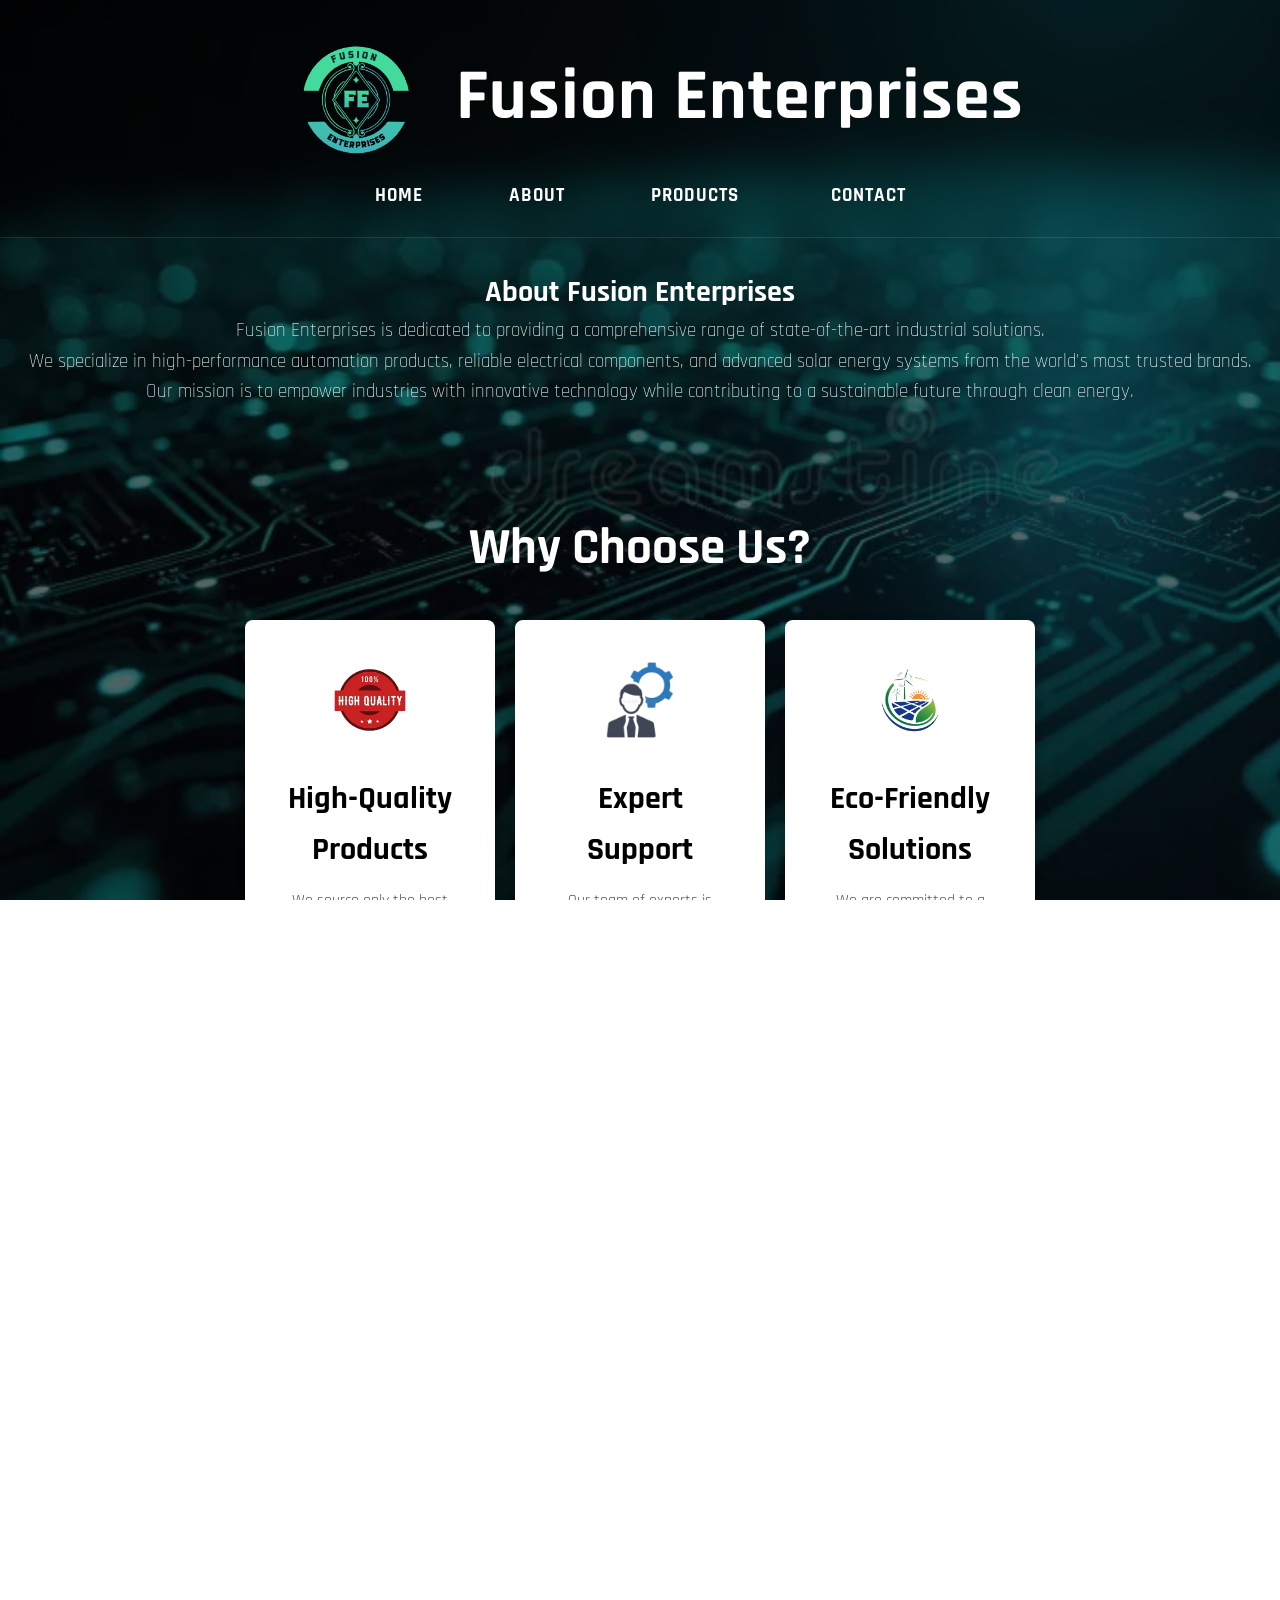
==== about.html @ 4a018778 "Add files via upload" ====
<!DOCTYPE html>
<html lang="en">
<head>
  <meta charset="UTF-8" />
  <meta name="viewport" content="width=device-width, initial-scale=1.0" />
  <link rel="icon" type="image/png" href="images/logo.png">
  <title>About Us | Fusion Enterprises</title>
  <link rel="stylesheet" href="style.css" />
</head>
<style>
  body{
    background: url(images/abstract-digital-tech-background-circuit-board-design-green-lines-glowing-dots-dark-futuristic-illustration-information-385622154.webp);
    background-size: cover;
  }
</style>
<body>
<div id="page-loader"><div class="loader-spinner"></div></div>
  <header>
    <div class="container">
      <div class="logo-container">
        <img src="images/Logo.png" alt="Fusion Enterprises Logo" />
        <h1>Fusion Enterprises</h1>
      </div>

      <nav>
        <a href="index.html">Home<span></span></a>
        <a href="about.html">About<span></span></a>
        <div class="nav-dropdown">
          <a href="#" class="has-dropdown">Products<span></span></a>
          <div class="dropdown-menu mega-menu">
            <div class="mega-menu-content">
              <a href="products-auto.html" class="mega-item">
                <img src="images/thumbnail-l-removebg-preview (1).png" alt="Automation">
                <div class="mega-text">
                  <h4>Automation Products</h4>
                  <p>PLCs, HMIs, VFDs</p>
                </div>
              </a>
              <a href="products.html" class="mega-item">
                <img src="images/nxms-series-moulded-case-circuit-breaker-removebg-preview.png" alt="Electrical">
                <div class="mega-text">
                  <h4>Electrical Components</h4>
                  <p>Breakers, Relays</p>
                </div>
              </a>
              <a href="products-tools.html" class="mega-item">
                <img src="images/5b48f826cdcffbd0b43704fb95f713d4-removebg-preview.png" alt="Electrical">
                <div class="mega-text">
                  <h4>Power <br> Tools</h4>
                  <p>Grinders, Heatguns</p>
                </div>
              </a>
              <a href="products-solar.html" class="mega-item">
                <img src="images/huawei-sun2000-15ktl-m5-inverter-removebg-preview.png" alt="Solar">
                <div class="mega-text">
                  <h4>Solar Accessories</h4>
                  <p>Inverters, Panels</p>
                </div>
              </a>
            </div>
          </div>
        </div>
        <a href="contact.html">Contact<span></span></a>
      </nav>

    </div>
  </header>

  <section class="about-section">
    <h1>About Fusion Enterprises</h1>
    <p>Fusion Enterprises is dedicated to providing a comprehensive range of state-of-the-art industrial solutions.<br> We specialize in high-performance automation products, reliable electrical components, and advanced solar energy systems from the world's most trusted brands.<br> Our mission is to empower industries with innovative technology while contributing to a sustainable future through clean energy.</p>
  </section>
   <!-- Key Benefits Section -->
  <section class="benefits-section">
    <div class="container">
      <h2>Why Choose Us?</h2>
      <div class="benefits-grid">
        <div class="benefit-card">
          <img src="images/pngtree-dark-red-rounded-high-quality-product-label-vector-png-image_2143328-removebg-preview.png" alt="Quality" />
          <h3>High-Quality Products</h3>
          <p>We source only the best products from renowned manufacturers to ensure reliability and longevity.</p>
        </div>
        <div class="benefit-card">
          <img src="images/business-expert-support-icon-beautiful-meticulously-designed-163364777-removebg-preview.png" alt="Support" />
          <h3>Expert Support</h3>
          <p>Our team of experts is always ready to assist with installation, maintenance, and troubleshooting.</p>
        </div>
        <div class="benefit-card">
          <img src="images\ge.png" alt="Sustainability" />
          <h3>Eco-Friendly Solutions</h3>
          <p>We are committed to a sustainable future, offering products that reduce your carbon footprint.</p>
        </div>
      </div>
    </div>
  </section>
<!-- Core Values Section -->
<section class="benefits-section">
  <h2>Our Core Values</h2>
  <div class="benefits-grid container">
    <div class="benefit-card">
      <img src="images/pngtree-dark-red-rounded-high-quality-product-label-vector-png-image_2143328-removebg-preview.png" alt="Quality Icon" />
      <h3>Quality First</h3>
      <p>We provide only the most trusted and efficient solar products from global brands.</p>
    </div>
    <div class="benefit-card">
      <img src="images/Untitled design (2).png" alt="Integrity Icon" />
      <h3>Integrity</h3>
      <p>Transparency and trust are at the heart of every customer relationship we build.</p>
    </div>
    <div class="benefit-card">
      <img src="images/161668595-innovation-line-icon-simple-element-from-digital-disruption-collection-outline-innovation-icon.jpg" alt="Innovation Icon" />
      <h3>Innovation</h3>
      <p>We stay ahead by embracing new technology and modern energy solutions.</p>
    </div>
   <div class="benefit-card">
  <img src="images/ge.png" alt="Sustainability Icon" />
  <h3>Sustainability</h3>
  <p>We are committed to environmental responsibility and promoting renewable energy for future generations.</p>
</div>
 <div class="benefit-card">
      <img src="images/check-mark-shield-with-shadow_78370-4413.avif" alt="Innovation Icon" />
      <h3>Reliability</h3>
      <p>We ensure consistent performance and dependable products you can count on for years.</p>
    </div>
     
  </div>
</section>

<section class="partners-section">
  <h2 class="sh">Companies We Work With</h2>
  <div class="slider" reverse="true" style="
      --width: 200px;
      --height: 200px;
      --quantity: 9;
  ">
      <div class="list">
          <div class="item" style="--position: 1"><img src="images/355-3553289_projects-mitsubishi-motors-logo-removebg-preview.png" alt=""></div>
          <div class="item" style="--position: 2"><img src="images/abb-group-baldor-electric-company-automation-logo-mediacube-it39s-partners-5beeb79ac0c972.4158550215423712267897-removebg-preview.png" alt=""></div>
          <div class="item" style="--position: 3"><img src="images/1images-removebg-preview.png" alt=""></div>
          <div class="item" style="--position: 4"><img src="images/images (2).png" alt=""></div>
          <div class="item" style="--position: 5"><img src="images/images__1_-removebg-preview.png" alt=""></div>
          <div class="item" style="--position: 6"><img src="images/siemens-vector-logo-11574231117ssrjafey4i-removebg-preview.png" alt=""></div>
          <div class="item" style="--position: 7"><img src="images/Chint_logo.png" alt=""></div>
          <div class="item" style="--position: 8"><img src="images/images-removebg-preview (1).png" alt=""></div>
          <div class="item" style="--position: 9"><img src="images/huawei-logo-brand-phone-symbol-red-with-name-white-vector-46213934-removebg-preview.png" alt=""></div>
      </div>
  </div>
</section>

  

<footer class="footer-v2">
  <div class="footer-v2-inner">

    <!-- LEFT / TOP : LOGO + TEXT -->
    <div class="footer-brand">
      <img src="images/Logo.png" alt="Fusion Enterprises Logo">
      <h3>Fusion Enterprises</h3>
      <p>
        Industrial automation, electrical components,  
        and solar energy solutions you can trust.
      </p>
    </div>
    
    <!-- QUICK LINKS -->
    <div class="footer-links">
      <h4>Quick Links</h4>
      <ul>
        <li><a href="index.html">Home</a></li>
        <li><a href="about.html">About Us</a></li>
         <div class="nav-dropdown">
          <a href="#" class="has-dropdown">Products</a>
          <div class="dropdown-menu">
            <a href="products-auto.html">Automation</a>
            <a href="products.html">Electrical Components</a>
            <a href="products-tools.html">Power Tools</a>
            <a href="products-solar.html">Solar</a>
          </div>
        </div>
        <li><a href="contact.html">Contact Us</a></li>
      </ul>
    </div>

    <!-- CONTACT INFO -->
    <div class="footer-contact">
      <h4>Contact Us</h4>
     
      <p>+92 334 8033319</p>
      <p>fusioneme14@gmail.com</p>
    </div>

    <!-- RIGHT : SOCIAL -->
    <div class="footer-social">
      <h4>Follow Us</h4>
      <a href="https://wa.me/923348033319" target="_blank">WhatsApp</a>
      <a href="#" target="_blank">Facebook</a>
    </div>
     <div class="footer-bottom">
    <p>&copy; <span class="copyright-year">2026</span> Fusion Enterprises. All rights reserved.</p>
  </div>
  </div>
</footer>

<script src="script.js"></script>
</body>
</html>
---- style.css ----
/* Reset some basic elements for a clean slate */
@import url('https://fonts.googleapis.com/css2?family=Rajdhani:wght@400;500;600;700&display=swap');

:root {
  --primary-color: #0092c7;
  --dark-bg: rgba(0, 0, 0, 0.6); 

  --text-main: #ffffff;
  --text-light: #d3d3d3;
  --neon-accent: #0ef;
}

* {
  margin: 0;
  padding: 0;
  box-sizing: border-box;
}

html,body {
  height: 100%;
  margin: 0;
  padding: 0;
  zoom: 1;
  background-size: cover;
  overflow-x: hidden;
  scroll-behavior: smooth;
}

/* ===== Hide Main Scrollbar, Show on Hover ===== */

/* --- Firefox --- */
html {
  scrollbar-width: thin;
  scrollbar-color: var(--primary-color) rgba(0, 0, 0, 0.3);
}
html:hover {
  scrollbar-color: var(--neon-accent) rgba(0, 0, 0, 0.6);
}

/* Custom Text Selection */
::selection {
  background: var(--neon-accent);
  color: #000;
}

/* --- WebKit (Chrome, Safari, Edge) --- */
html::-webkit-scrollbar {
  width: 10px;
}
html::-webkit-scrollbar-track {
  background: transparent;
}
html::-webkit-scrollbar-thumb {
  background-color: var(--primary-color);
  border-radius: 5px;
}
html:hover::-webkit-scrollbar-thumb {
  background-color: var(--neon-accent);
}

body {
  font-family: 'Rajdhani', 'Helvetica Neue', Arial, sans-serif;
  font-size: 20px;
  color: #333;
  background-size: auto;
  background-repeat: no-repeat;
  background-attachment: fixed;
  background-position: center;
  line-height: 1.6;
}
.container {
  display: block;
  justify-content: space-between;
  align-items: center;
  flex-wrap: wrap;
  width: 85%;
  margin: 0 auto;
  font-size: large;
  background: transparent; /* Optional: just to be safe */

}
header .container {
  display: flex;
  justify-content: space-around;
  align-items: center;
}
.logo-container {
  display: flex;
  align-items: center;
  margin: 0; /* Reset margins */
}
/* Remove the body transform which can break fixed backgrounds on mobile */
/* Add base styles for the menu icon (hidden on desktop) */
/* Update the 768px media query to handle the mobile menu toggle */
.logo-container img {
  width: 200px; /* Adjust logo size */
  height: auto;
  margin: 0; /* Reset margins */
}
/* Header and Navigation */
header {
  background: rgba(0, 0, 0, 0.6);
  backdrop-filter: blur(15px);
  border-bottom: 1px solid rgba(255, 255, 255, 0.1);
  position: dynamic;
  top: 0;
  color: #fff;
  padding: 20px 0;
  text-align: center;
  z-index: 1000;
  font-family: 'Rajdhani', sans-serif;
  letter-spacing: 1px;
}

header h1 {
  font-size: 3.5rem;
  font-size: 4.5rem;
}
nav{
 background-color: #0091bd00;
}
nav a {
  margin: 0 20px;
  text-decoration: none;
  color: #fff;
  font-weight: bold;
  text-transform: uppercase;
  transition: color 0.3s ease;
}

nav a:hover {
  color: #0091bd;
}

/* Responsive Navbar */
@media (max-width: 768px) {
    header .container {
        flex-direction: row;
        justify-content: space-between;
        align-items: center;
    }

    .logo-container {
        margin-bottom: 0;
    }
}

/* Product Section */

.product-section h2 {
  font-size: 2.5rem;
  font-size: 3.2rem;
  margin-bottom: 30px;
  color: white;
}

.product-grid {
  display: grid;
  grid-template-columns: repeat(3, 1fr); /* 3 cards per row */
  gap: 20px;
}

.product-card {
  background-color: #fff;
  border-radius: 8px;
  box-shadow: 0 2px 8px rgba(0, 0, 0, 0.1);
  overflow: hidden;
  text-align: center;
  padding: 20px;
  transition: transform 0.3s ease, box-shadow 0.3s ease;
  
}
.product-card button {
  background-color: #0091bd; /* Green background */
  color: white;             /* White text */
  font-size: 18px;          /* Bigger text */
  padding: 10px 15px;       /* Bigger button */
  border: none;             /* No border */
  border-radius: 12px;      /* Rounded edges */
  cursor: pointer;         /* Pointer cursor on hover */
  position: absolute;
  bottom: 20px;
  right: 20px;
  opacity: 0;
  pointer-events: none;
  transition: opacity 0.3s ease, background-color 0.3s ease;
  transition: opacity 0.3s ease;
}

.product-card:hover button {
  opacity: 1;
  pointer-events: auto;
}
.product-card button:hover {
  background-color: #002f1d;
}

.product-card:hover {
  transform: translateY(-10px);
  box-shadow: 0 5px 15px rgba(0, 0, 0, 0.2);
}

.product-card img {
  width: 50%;
  height: auto;
  border-radius: 8px;
}

.product-card h3 {
  font-size: 1.8rem;
  font-size: 2.2rem;
  margin: 20px 0;
}

.product-card p {
  font-size: 1rem;
  color: #ffffff;
}
@media (max-width: 992px) {
  .product-card {
    flex: 0 0 calc(50% - 20px); /* 2 per row on tablets */
  }
}

@media (max-width: 600px) {
  .product-card {
    flex: 0 0 100%; /* 1 per row on mobile */
  }
}

/* About Section */
.about-section {
  background-color: rgba(0, 0, 0, 0.6); /* semi-transparent black */
  color: white;
  padding: 50px 0;
  background-color: #f4f4f4;
  text-align: center;
}

.about-section h2 {
  font-size: 2.5rem;
  font-size: 3.2rem;
  margin-bottom: 20px;
}

.about-section p {
  font-size: 1.2rem;
  line-height: 1.6;
  margin-bottom: 40px;
  color: #ffffff;
  color: var(--text-main);
  font-weight: 300;
}
.contact-socials {
  margin-top: 30px;
  border-top: 1px solid rgba(255, 255, 255, 0.1);
  padding-top: 20px;
}

.contact-socials h4 {
  font-size: 1.2rem;
  color: #fff;
  margin-bottom: 15px;
}

.social-icons a {
  display: inline-flex;
  justify-content: center;
  align-items: center;
  width: 40px;
  height: 40px;
  background: rgba(255, 255, 255, 0.1);
  border-radius: 50%;
  color: white;
  margin-right: 10px;
  font-size: 1.2rem;
  transition: all 0.3s ease;
  text-decoration: none;
}

.social-icons a:hover {
  background: var(--primary-color);
  transform: translateY(-3px);
  box-shadow: 0 0 10px var(--primary-color);
}

/* Contact Section */
.contact-section {
  padding: 50px 0;
  background-color: var(--dark-bg);
  color: white;
}

.contact-section h2 {
  font-size: 2.5rem;
  font-size: 3.2rem;
  margin-bottom: 20px;
}

/* New Contact Layout */
.contact-wrapper {
  display: flex;
  flex-wrap: wrap;
  gap: 40px;
  justify-content: center;
  align-items: flex-start;
  margin-top: 40px;
}

/* Left Column: Info Card */
.contact-info-card {
  flex: 1;
  min-width: 300px;
  background: rgba(255, 255, 255, 0.1);
  backdrop-filter: blur(10px);
  border: 1px solid rgba(255, 255, 255, 0.15);
  border-radius: 15px;
  padding: 40px;
  text-align: left;
  box-shadow: 0 10px 30px rgba(0,0,0,0.3);
}

.contact-info-card h3 {
  font-size: 2.2rem;
  margin-bottom: 15px;
  color: #fff;
}

.info-intro {
  margin-bottom: 30px;
  color: #d3d3d3;
}

.info-item {
  display: flex;
  align-items: center;
  margin-bottom: 25px;
}

.icon-box {
  width: 50px;
  height: 50px;
  background: var(--primary-color);
  border-radius: 50%;
  display: flex;
  justify-content: center;
  align-items: center;
  margin-right: 15px;
  font-size: 1.5rem;
  color: white;
  box-shadow: 0 0 15px rgba(0, 146, 199, 0.5);
}

.info-text h4 {
  font-size: 1.2rem;
  margin-bottom: 5px;
  color: #fff;
}

.info-text p {
  font-size: 1rem;
  color: #ccc;
  margin: 0;
}

.response-note {
  margin-top: 20px;
  padding: 15px;
  background: rgba(0, 146, 199, 0.1);
  border-left: 3px solid var(--primary-color);
  border-radius: 4px;
}
.response-note p {
  margin: 0;
  font-size: 0.9rem;
  color: #e0e0e0;
}
.response-note i {
  vertical-align: middle;
  margin-right: 5px;
}

/* Right Column: Form Container */
.contact-form-container {
  flex: 1;
  min-width: 300px;
  background: rgba(0, 0, 0, 0.6);
  padding: 40px;
  border-radius: 15px;
  border: 1px solid rgba(255, 255, 255, 0.1);
}

.contact-section form {
  width: 100%;
  display: flex;
  flex-direction: column;
  align-items: flex-start; /* Align inputs to left */
}

/* Make inputs full width inside contact form */
.contact-form-container .wave-group,
.contact-form-container .input,
.contact-form-container .bar {
  width: 100%;
}

.contact-section form button {
  color: white;
  padding: 15px 30px;
  font-size: 1.2rem;
  border: none;
  border-radius: 4px;
  cursor: pointer;
  transition: background-color 0.3s ease;
  margin-top: 20px;
}

.contact-section form button:hover {
  background-color: #002f1d;
}

/* Map Section */
.map-section {
  width: 100%;
  line-height: 0; /* Removes gap below iframe */
  border-top: 1px solid rgba(255,255,255,0.1);
}

/* Footer */
footer {
 
  background-color: rgba(0, 0, 0, 0.6); /* Semi-transparent black */
  color: white;
  padding: 20px 0;
  text-align: center;
  position: relative;
  z-index: 10;
}

footer p {
  font-size: 20px;
  margin-bottom: 0px;
}

/* Media Queries */
@media (max-width: 768px) {
  .container {
    width: 90%;
  }

  header .container {
    justify-content: center;
  }

  .product-grid {
    grid-template-columns: repeat(auto-fill, minmax(260px, 1fr));
  }

  .contact-wrapper {
    flex-direction: column;
  }

  .hero h2 {
    font-size: 2.5rem;
  }
}

@media (max-width: 480px) {
  .product-card h3 {
    font-size: 1.6rem;
  }
}
/* Key Benefits Section */
.benefits-section {
  background-color: #f4f4f4;
  background-color: rgba(0, 0, 0, 0.6); /* semi-transparent black */
  color: white;
  padding: 50px 0;
  text-align: center;
}

.benefits-section h2 {
  font-size: 2.5rem;
  font-size: 3.2rem;
  margin-bottom: 30px;
  text-align: center;
}

.benefits-grid {
  display: flex;
  gap: 20px;
  justify-items: center; /* Center items horizontally */
  align-items: center; /* Center items vertically */
  flex-wrap: wrap;
  justify-content: center;
  align-items: stretch; /* Make all cards match height */
}

.benefit-card {
  background-color: #fff;
  border-radius: 8px;
  padding: 30px;
  text-align: center;
  box-shadow: 0 2px 8px rgba(0, 0, 0, 0.1);
  display: flex;
  flex-direction: column;
  justify-content: center;
  justify-content: space-between;
  align-items: center;
  width: 250px;
  min-height: 400px; /* Force consistent height */
}

.benefit-card img {
  width: 100px;
  height: 100px;
  margin-bottom: 20px;
}

.benefit-card h3 {
  font-size: 1.6rem;
  font-size: 2rem;
  margin-bottom: 10px;
  color: #000;
}

.benefit-card p {
  color: #555;
  font-size: 1rem;
}

/* Partners Section */
.partners-section {
  background-color: #0091bd;
  background-color: rgba(0, 0, 0, 0.6); /* Semi-transparent black */
  padding: 30px 0;
  text-align: center;
  color: white;
}

.partners-section h2 {
  color: #fff;
  font-size: 2.5rem;
  font-size: 3.2rem;
  margin-bottom: 30px;
}

.slider .item img:hover {
  transform: scale(1.08);
  filter: brightness(1.2)
          drop-shadow(0 0 10px rgba(0, 200, 255, 0.6));
}

/* Make .logo-container responsive */
@media (max-width: 768px) {
  .logo-container {
    flex-direction: column;
    margin-right: 0;
    text-align: center;
  }

  .logo-container img {
    margin: 0 auto 10px;
    width: 60%;
  }
}

/* Make .benefits-grid stack on smaller screens */
@media (max-width: 768px) {
  .benefits-grid {
    flex-direction: column;
    align-items: center;
  }

  .benefit-card {
    width: 90%;
    margin-bottom: 20px;
  }
}

.benefits-grid {
  display: flex;
  gap: 20px;
  flex-wrap: wrap;
  justify-content: center;
  align-items: stretch; /* Make all cards match height */
}

.benefit-card {
  background-color: #fff;
  border-radius: 8px;
  padding: 30px;
  text-align: center;
  box-shadow: 0 2px 8px rgba(0, 0, 0, 0.1);
  display: flex;
  flex-direction: column;
  justify-content: space-between;
  align-items: center;
  width: 250px;
  min-height: 400px; /* Force consistent height */
}
.about-section,
.benefits-section {
  background-color: rgba(0, 0, 0, 0.6); /* semi-transparent black */
  color: white;
  padding: 30px 0;
}

footer {
  background-color: rgba(0, 0, 0, 0.6); /* Semi-transparent black */
  color: white;
  padding: 20px 0;
  text-align: center;
  position: relative;
  z-index: 10;
}


.partners-section {
  background-color: rgba(0, 0, 0, 0.6); /* Semi-transparent black */
  padding: 50px 0;
  text-align: center;
  color: white;
}

html,body {
  height: 100%;
  margin: 0;
  padding: 0;
  zoom: 1;
  background-size: cover;
}
.product-section {
  background-color: rgba(0, 0, 0, 0.6); /* Transparent black */
  color: white;
  padding: 50px 0;
  text-align: center;
}
.product-card {
  background-color: white; /* Keep cards clean and readable */
  color: black;
}

.container h2{
  color: white;
}
.product-card {
  background-color: rgba(255, 255, 255, 0.1); /* Semi-transparent white */
  backdrop-filter: blur(10px);
  -webkit-backdrop-filter: blur(10px);
  border: 1px solid rgba(255, 255, 255, 0.15);
  border-radius: 8px;
  box-shadow: none; /* Remove outline effect */
  overflow: hidden;
  text-align: center;
  padding: 0px;
  transition: transform 0.3s ease, box-shadow 0.3s ease;
  transition: transform 0.3s ease, box-shadow 0.3s ease, background-color 0.3s ease, color 0.3s ease;
  color: #ffffff;
}
.product-card:hover {
  transform: translateY(-5px);
  transform: translateY(-4px);
  box-shadow: 0 10px 22px rgba(0, 0, 0, 0.35);
  background-color: rgba(255, 255, 255, 0.75);
  color: black;
}
.product-card:hover p {
  transform: translateY(-5px);
  background-color: transparent;
  color: black;
}
.product-grid {
  display: grid;
  grid-template-columns: repeat(3, 1fr);
  gap: 30px;
  justify-items: center;
  margin-top: 30px;
}

.product-category-card {
  background-color: rgba(255, 255, 255, 0.1); /* semi-transparent white */
  border-radius: 12px;
  padding: 20px;
  width: 100%;
  max-width: 400px;
  box-sizing: border-box;
  overflow: hidden;
  display: flex;
  flex-direction: column;
  box-shadow: 0 5px 15px rgba(0, 0, 0, 0.2);
  backdrop-filter: blur(8px);
  transition: transform 0.3s ease, box-shadow 0.3s ease;
}

.product-category-card:hover {
  transform: translateY(-5px);
  box-shadow: 0 10px 25px rgba(0, 0, 0, 0.3);
}

.product-category-card:hover::before {
  opacity: 1;
}

.product-category-card h3 {
  font-size: 1.8rem;
  text-align: center;
  color: white;
  margin-bottom: 15px;
  overflow-wrap: break-word;
  word-break: break-word;
}

.product-category-card::before {
  content: "";
  position: absolute;
  inset: 0;
  background: linear-gradient(
    120deg,
    transparent,
    rgba(0, 255, 255, 0.08),
    transparent
  );
  opacity: 0;
  transition: opacity 0.3s ease;
}

.dropdown-content {
  display: flex;
  flex-direction: column;
  gap: 15px;
  margin-top: 15px;
  max-height:250px;
  max-height: 495px; /* Approx 3 items */
  overflow-y: auto;
  padding-right: 10px;
  box-sizing: border-box;
  width: 100%;
  /* For Firefox */
  scrollbar-width: thin;
  scrollbar-color: transparent transparent;
}

.product-description {
  display: flex;
  flex-direction: column;
  justify-content: space-between;
  flex: 1;
}




.product-category-card.active .dropdown-content {
  max-height: 1000px;
  opacity: 1;
  transform: translateY(0);
  margin-top: 15px;
  pointer-events: auto;
}
.product-item {
  display: flex;
  gap: 15px;
  background: rgba(255, 255, 255, 0.07);
  border-radius: 8px;
  padding: 15px;
  color: white;
  min-height: 100px;
  min-height: 150px;
  width: 100%;
  box-sizing: border-box;
  align-items: center; /* instead of flex-start */
  background: rgba(0, 0, 0, 0.55);
}

.product-item img {
  width: 80px;                /* Slightly smaller for uniformity */
  height: 80px;
  object-fit: contain;        /* Maintain aspect ratio */
  border-radius: 4px;
  flex-shrink: 0;
  background-color: transparent;    /* Optional: helps logos stand out */
     /* Optional: buffer for logo clarity */
}

.product-category-card {
  min-height: 550px; /* or adjust to your preferred consistent height */
}

.product-item p strong {
  display: block;
  font-weight: bold;
  margin-bottom: 4px;
}




/* Responsive */
@media (max-width: 992px) {
  .product-grid {
    grid-template-columns: repeat(2, 1fr);
  }
}
@media (max-width: 600px) {
  .product-grid {
    grid-template-columns: 1fr;
  }
}
.contact-btn,
.product-card button {
  background: linear-gradient(135deg, #007BFF, #0056b3);
  color: white;
  padding: 12px 22px;
  font-size: 0.95rem;
  border: none;
  border-radius: 8px;
  cursor: pointer;
  text-decoration: none;
  display: inline-block;
  transition: 
    transform 0.25s ease,
    box-shadow 0.25s ease,
    background 0.25s ease;
}

/* hover = lift (industrial style) */
.contact-btn:hover,
.product-card button:hover {
  transform: translateY(-3px);
  box-shadow: 0 8px 18px rgba(0, 123, 255, 0.35);
  background: linear-gradient(135deg, #0056b3, #003f7f);
}

/* click feedback */
.contact-btn:active,
.product-card button:active {
  transform: translateY(0);
  box-shadow: 0 4px 10px rgba(0, 0, 0, 0.3);
}

.product-category-card h3,
.product-item p {
  overflow-wrap: break-word;
  word-break: break-word;
  text-align: center;
  margin: 0;
}

.product-item p {
  font-size: 0.95rem;
  line-height: 1.4;
  flex: 1;
}

.product-item {
  display: flex;
  align-items: center;
  gap: 20px;
  background: rgba(255, 255, 255, 0.07);
  border-radius: 10px;
  padding: 20px;
  color: white;
  width: 100%;
  min-height: 150px; /* ⬅️ Add this line */
}

.product-item p strong {
  display: block;
}
.dropdown-content::-webkit-scrollbar {
  width: 8px;
}

.dropdown-content::-webkit-scrollbar-thumb {
  background-color: transparent;
  border-radius: 4px;
  transition: background-color 0.3s ease;
}

.dropdown-content::-webkit-scrollbar-track {
  background: transparent;
}

/* Show scrollbar on hover */
.dropdown-content:hover {
  scrollbar-color: rgba(255, 255, 255, 0.4) transparent; /* For Firefox */
}
.dropdown-content:hover::-webkit-scrollbar-thumb {
  background-color: rgba(255, 255, 255, 0.4);
}
@media (max-width: 768px) {
  .product-category-card {
    min-height: auto; /* Let it shrink naturally on small screens */
  }
}
.product-grid {
  display: grid;
  grid-template-columns: repeat(3, 1fr); /* Force 3 cards per row */
  gap: 30px;
  padding: 20px;
  justify-items: center;
}

.product-card {
  display: flex;
  background: rgba(255, 255, 255, 0.1);
  border-radius: 15px;
  box-shadow: 0 4px 25px rgba(0,0,0,0.2);
  padding: 20px;
  transition: all 0.3s ease;
  position: relative;
  min-height: 300px;
  align-items: center;
  justify-content: center;
  width: 100%;
  max-width: 500px;
  word-wrap: break-word; /* make long words wrap instead of stretching */
  overflow: hidden;      /* hides overflow if necessary */
}

.product-card img {
  width: 180px;
  height: 180px;
  object-fit: contain;
  border-radius: 10px;
  margin-right: 20px;
  transition: transform 0.3s ease;
}

.product-info {
  display: flex;
  flex-direction: column;
  color: white;
  text-align: center;
  margin-bottom: 100px;
}

.product-info h3 {
  font-size: 24px;
  margin-bottom: 10px;
  color: white;
  text-align: center;
}

.product-info p {
  font-size: 16px;
  color: #e0e0e0;
  text-align: center;
}

.product-card button {
  position: absolute;
  bottom: 20px;
  right: 20px;
  padding: 10px 18px;
  border: none;
  border-radius: 6px;
  background-color: #007bff;
  color: white;
  cursor: pointer;
  opacity: 0;
  transition: opacity 0.3s ease;
}

.product-card:hover button {
  opacity: 1;
}

.product-card:hover img {
  transform: scale(1.05);
}
/* 🌐 Responsive Adjustments */

/* Medium devices (tablets) */
@media (max-width: 992px) {
  .product-grid {
    grid-template-columns: repeat(2, 1fr);
  }

  .logo-container {
    flex-direction: column;
    margin-right: 0;
    text-align: center;
  }

  .logo-container img {
    margin: 0 auto 10px;
    width: 180px;
  }

  nav a {
    margin: 5px;
    font-size: 0.9rem;
  }
}

/* Small devices (phones) */
@media (max-width: 600px) {
  header h1 {
    font-size: 1.8rem;
  }

  .product-grid {
    grid-template-columns: 1fr;
    gap: 20px;
    padding: 0 15px;
  }

  .product-card {
    flex-direction: column;
    width: 100%;
    min-height: auto;
    padding: 15px;
  }

  .product-card img {
    margin: 0 0 10px;
    width: 120px;
    height: 120px;
  }

  .product-info {
    margin-bottom: 0;
    margin-bottom: 15px;
    text-align: center;
  }

  .benefits-grid {
    flex-direction: column;
    gap: 20px;
    padding: 0;
    opacity: 1;
    visibility: visible;
    pointer-events: auto;
  }
  .product-card button {
    position: static;
    width: 100%;
    margin-top: 15px;
  }
   .nav-dropdown:hover .dropdown-menu, .footer-nav .nav-dropdown:hover .dropdown-menu {
    display: block;
    transform: none;
    display: none;
  }
  .product-card button {
    opacity: 1;
    pointer-events: auto;
  }

  .benefit-card {
    width: 90%;
    min-height: auto;
  }

  .partners-logos {
    flex-wrap: wrap;
    gap: 20px;
  }

  .partners-logos img {
    max-height: 50px;
  }

  .hero h2 {
    font-size: 1.8rem;
  }

  .hero p {
    font-size: 1rem;
  }

  footer {
    font-size: 0.9rem;
  }
}

/* Extra small devices */
@media (max-width: 400px) {
  .logo-container img {
    width: 140px;
  }

  .product-card img {
    width: 100px;
    height: 100px;
  }

  .hero h2 {
    font-size: 1.5rem;
  }
}
/* Responsive About Page Card Layout */
@media (max-width: 768px) {
  .benefits-grid {
    display: flex;
    flex-direction: column;
    align-items: center; /* Center cards horizontally */
  }

  .benefit-card {
    width: 90%; /* Shrinks to fit smaller screens */
    max-width: 250px; /* Prevents being too big on medium screens */
    text-align: center;
  }

  .benefit-card img {
    max-width: 120px; /* Resize image proportionally */
    height: auto;
  }
}

@media (max-width: 480px) {
  .benefit-card {
    width: 95%; /* Fill more space on very small screens */
    max-width:250px;
  }

  .benefit-card img {
    max-width: 100px; /* Slightly smaller images */
  }
}

body {
    transform: scale(1);
}
nav a {
    font-size: 19px     !important; /* match other pages */
}
header nav a {
    font-size: 18px;
    font-size: 1.3rem;
}
header nav a {
    font-size: 1rem;
    font-size: 1.3rem;
}
/* From Uiverse.io by AbanoubMagdy1 */ 
.wave-group {
  position: relative;
  margin: 20px 0;
}

.wave-group .input {
  font-size: 16px;
  padding: 10px 10px 10px 5px;
  display: block;
  width: 200px;
  border: none;
  border-bottom: 1px solid white;
  background: transparent;
  color: white;
}

.wave-group .input:focus {
  outline: none;
}

.wave-group .label {
  color: white;
  font-size: 18px;
  font-weight: normal;
  position: absolute;
  pointer-events: none;
  left: 5px;
  top: 10px;
  display: flex;
}

.wave-group .label-char {
  transition: 0.2s ease all;
  transition-delay: calc(var(--index) * .05s);
}

.wave-group .input:focus ~ label .label-char,
.wave-group .input:valid ~ label .label-char {
  transform: translateY(-20px);
  font-size: 14px;
  color: white;
}

.wave-group .bar {
  position: relative;
  display: block;
  width: 200px;
}

.wave-group .bar:before,.wave-group .bar:after {
  content: '';
  height: 2px;
  width: 0;
  bottom: 1px;
  position: absolute;
  background: var(--primary-color);

  transition: 0.2s ease all;
  -moz-transition: 0.2s ease all;
  -webkit-transition: 0.2s ease all;
}

.wave-group .bar:before {
  left: 50%;
}

.wave-group .bar:after {
  right: 50%;
}

.wave-group .input:focus ~ .bar:before,
.wave-group .input:focus ~ .bar:after {
  width: 50%;
}
/* For Chrome, Edge, Opera */

.wave-group textarea.input {
  resize: none;
}
input:-webkit-autofill {
  background-color: transparent !important;
  -webkit-box-shadow: 0 0 0px 1000px transparent inset !important;
  -webkit-text-fill-color: #fff !important; /* your text color */
  transition: background-color 5000s ease-in-out 0s;
}

/* For Firefox */
input:-moz-autofill {
  background-color: transparent !important;
  -moz-box-shadow: 0 0 0px 1000px transparent inset !important;
  -moz-text-fill-color: #fff !important;
}

nav a {
    position: relative;
    font-size: 1.1em;
    font-size: 1.3em;
    color: #ffffff;
    text-decoration: none;
    padding: 6px 20px;
    transition: .5s;
    text-transform: uppercase;
    font-weight: bold;
}
nav a:hover {
    color: #0ef;
}
nav a::after {
    content: '';
    position: absolute;
    left: 0;
    bottom: 0;
    width: 100%;
    height: 2px;
    background: #0ef;
    transform: scaleX(0);
    transform-origin: center;
    transition: transform 0.4s ease;
}
nav a:hover::after {
    transform: scaleX(1);
}
/* Active State for Navigation */
nav a.active {
    color: #0ef;
}
nav a.active::after {
    transform: scaleX(1);
}
/* ======= Futuristic Glass Neon Dropdown — Fade + Slide + Glow ======= */

/* ======= Modern Industrial Dropdown ======= */
.nav-dropdown {
  position: relative;
  display: inline-block;
  height: 100%;
}

/* "Products" link */
.nav-dropdown .has-dropdown {
  position: relative;
  z-index: 5;
  display: flex;
  align-items: center;
  gap: 6px;
  cursor: pointer;
}

/* Dropdown menu container */
/* Arrow Indicator */
.nav-dropdown .has-dropdown::after {
  content: '▼';
  font-size: 0.6em;
  transition: transform 0.3s ease;
  opacity: 0.8;
}

.nav-dropdown:hover .has-dropdown::after {
  transform: rotate(180deg);
}

.dropdown-menu {
  display: none;
  position: absolute;
  top: 100%;
  left: 50%;
  transform: translate(-50%, 10px); /* slight offset for animation */
  display: flex;
  flex-direction: column;
  min-width: 230px;
  background: rgba(255, 255, 255, 0.6); /* more transparent glass */
  backdrop-filter: blur(5px) brightness(1.1);
  -webkit-backdrop-filter: blur(14px) brightness(1.1);
  border: 1px solid rgba(0, 238, 255, 0.35);
  border-radius: 14px;
  overflow: hidden;
  box-shadow:
    inset 0 0 30px rgba(0, 238, 255, 0.05),
    0 8px 25px rgba(0, 0, 0, 0.6);
  transform-origin: top center;
  z-index: 1000;

  /* Hidden state */
  transform: translateX(-50%) translateY(15px);
  min-width: 220px;
  background: rgba(61, 61, 61, 0.623); /* Dark industrial background */
  border: 1px solid rgba(255, 255, 255, 0.1);
  border-radius: 6px;
  padding: 8px 0;
  box-shadow: 0 10px 30px rgba(0, 0, 0, 0.5);
  opacity: 0;
  visibility: hidden;
  pointer-events: none;

  transition:
    opacity 0.4s ease,
    visibility 0.4s ease,
    transform 0.4s ease,
    box-shadow 0.3s ease,
    border-color 0.3s ease,
    background 0.4s ease;
  transition: all 0.3s cubic-bezier(0.4, 0, 0.2, 1);
  z-index: 1000;
  display: block; /* Ensures transitions work */
}

/* When hovered — fade + slide up */
.nav-dropdown:hover .dropdown-menu {
  display: block;
  opacity: 1;
  visibility: visible;
  pointer-events: auto;
  transform: translate(-50%, 0);
  border-color: rgba(255, 255, 255, 0.575);
  box-shadow:
    0 0 18px rgba(255, 255, 255, 0.664),
    0 0 50px rgba(255, 255, 255, 0.25),
    inset 0 0 35px rgba(0, 238, 255, 0.08);
  transform: translateX(-50%) translateY(0);
}

/* Dropdown links */
.dropdown-menu a {
  display: block;
  padding: 12px 18px;
  color: #fff;
  padding: 12px 20px;
  color: #e0e0e0;
  text-decoration: none;
  font-size: 0.95em;
  border-bottom: 1px solid rgba(255,255,255,0.08);
  position: relative;
  transition: all 0.3s ease, background 0.25s ease, color 0.25s ease;
  font-size: 0.95rem;
  border-bottom: 1px solid rgba(255, 255, 255, 0.05);
  transition: background 0.2s, color 0.2s, padding-left 0.2s;
  text-align: left;
  text-transform: none;
}

/* Inner glow light effect behind each item */
.dropdown-menu a::before {
  content: "";
  position: absolute;
  inset: 0;

  opacity: 0;
  transition: opacity 0.4s ease;
  z-index: 0;
}
.dropdown-menu a {
  font-size: 0.95rem;
}
.dropdown-menu a:last-child {
  border-bottom: none;
}

/* Hover: bright glow + slight shift */
.dropdown-menu a:hover {
  color: #00c3ff;
  padding-left: 25px; /* Slide effect */
}

.dropdown-menu a:hover::before {
  opacity: 1;
}
/* Footer specific: Open Upwards */
.footer-nav-v2 .dropdown-menu {
  top: auto;
  bottom: 100%;
  transform: translateX(-50%) translateY(-15px);
  margin-bottom: 10px;
}

/* Remove bottom border from last link */
.dropdown-menu a:last-child {
  border-bottom: none;
}
.footer-nav-v2 .nav-dropdown:hover .dropdown-menu {
  transform: translateX(-50%) translateY(0);
}

/* Mobile Adjustments */
@media (max-width: 768px) {
  .nav-dropdown {
    width: 100%;
    text-align: center;
  }
  
  .dropdown-menu {
    position: static;
    transform: none;
    display: none; /* Hidden by default on mobile, toggled via JS or hover */
    background: rgba(255, 255, 255, 0.05);
    box-shadow: none;
    border: none;
    min-width: 100%;
    padding: 0;
    opacity: 1;
    visibility: visible;
    pointer-events: auto;
  }
  
  /* On mobile, disable the desktop hover effect. Clicks are handled by JS. */
  .nav-dropdown:hover .dropdown-menu, .footer-nav .nav-dropdown:hover .dropdown-menu {
    display: none;
  }
  
  .dropdown-menu a {
    background: rgba(0, 0, 0, 0.2);
    margin-bottom: 5px;
    border-radius: 5px;
    padding-left: 0;
    text-align: center;
    padding: 10px;
  }
  
  .dropdown-menu a:hover {
    padding-left: 0;
  }
}

.slider{
    width: 100%;
    height: var(--height);
    overflow: hidden;
    mask-image: linear-gradient(
        to right,
        transparent,
        #000 10% 90%,
        transparent
    );
}
.slider .list{
    display: flex;
    width: 100%;
    min-width: calc(var(--width) * var(--quantity));
    position: relative;
}
.slider .list .item{
    width: var(--width);
    height: var(--height);
    position: absolute;
    left: 100%;
    animation: autoRun 15s linear infinite;
    transition: filter 0.5s;
    animation-delay: calc( (15s / var(--quantity)) * (var(--position) - 1) - 10s)!important;
}
.slider .list .item img{
    width: 100%;
}
@keyframes autoRun{
    from{
        left: 100%;
    }to{
        left: calc(var(--width) * -1);
    }
}


.slider .item:hover{
    filter: grayscale(0);
}
.slider[reverse="true"] .item{
    animation: reversePlay 15s linear infinite;
    animation: reversePlay 25s linear infinite;
}
@keyframes reversePlay{
    from{
        left: calc(var(--width) * -1);
    }to{
        left: 100%;
    }
}
.sh{
  font-size: 50px;
}
/* Increase space above the heading */
.sh {
  margin-top: 0;
  margin-bottom: 40px; /* adds space below heading before slider */
  font-size: 50px;
  color: white;
  text-align: center;
}

/* Add extra space between heading and slider */
.slider {
  margin-top: 40px;
}
/* Make all logos in the slider uniform and centered */
.slider .list .item {
  display: flex;
  align-items: center;
  justify-content: center;
  background: transparent; /* remove any unwanted background */
  width: var(--width);
  height: var(--height);
  position: absolute;
  left: 100%;
  animation: autoRun 25s linear infinite;
  transition: filter 0.5s;
  animation-delay: calc((25s / var(--quantity)) * (var(--position) - 1) - 25s) !important;
}

/* Standardize logo size inside the slider */
.slider .list .item img {
  width: 100%;
  height: 100%;
  object-fit: contain; /* keeps logos proportional */
  padding: 10px; /* gives breathing space */
  filter: brightness(1) contrast(1.1);
}
.slider[reverse="true"] .item {
  animation: reversePlay 25s linear infinite;
}
.partners-logos img,
.slider .item img {
  transition: transform 0.3s ease, filter 0.3s ease;
  filter: brightness(0.9);
}

.partners-logos img:hover,
.slider .item img:hover {
  transform: scale(1.08);
  filter: brightness(1.2)
          drop-shadow(0 0 10px rgba(0, 200, 255, 0.6));
}
.product-category-card {
  background-color: rgba(131, 131, 131, 0.205); /* solid dark overlay */
  border-radius: 12px;
  padding: 10px;
  width: 100%;
  max-width: 400px;
  box-sizing: border-box;
  display: flex;
  flex-direction: column;
  box-shadow: 0 8px 20px rgba(0, 0, 0, 0.35);
  transition: transform 0.3s ease, box-shadow 0.3s ease;
}
.product-category-card::before {
  content: "";
  position: absolute;
  inset: 0;
  background: linear-gradient(
    120deg,
    transparent,
    rgba(0, 255, 255, 0.08),
    transparent
  );
  opacity: 0;
  transition: opacity 0.3s ease;
  pointer-events: none;
}

.product-category-card:hover::before {
  opacity: 1;
}

.product-category-card:hover {
  transform: translateY(-8px);
  box-shadow: 0 15px 30px rgba(0, 0, 0, 0.6);
}
.contact-btn {
  position: relative;
  overflow: hidden;
}
.product-item {
  background: rgba(107, 107, 107, 0.185);
}
.contact-btn::after {
  content: "";
  position: absolute;
  top: 0;
  left: -100%;
  width: 100%;
  height: 100%;
  background: linear-gradient(
    120deg,
    transparent,
    rgba(255, 255, 255, 0.4),
    transparent
  );
  transition: left 0.4s ease;
}

.contact-btn:hover::after {
  left: 100%;
}

.contact-btn:hover {
  background-color: #003f2a;
}
@media (max-width: 480px) {
  .product-item {
    flex-direction: column;
    align-items: center;
    text-align: center;
  }

  .product-item img {
    width: 80px;
    height: 80px;
  }

  .contact-btn {
    width: 100%;
    text-align: center;
  }
}
/* Update these in your style.css */
:root {
  --primary-color: #0092c7;
  --dark-bg: rgba(0, 0, 0, 0.6); 

  --text-main: #ffffff;
  --text-light: #d3d3d3;
}

/* 2. Button Refinement */
.contact-btn,
.product-card button {
  background: linear-gradient(135deg, #007BFF, #0056b3);
  color: white;
  padding: 12px 22px;
  font-size: 0.95rem;
  border: none;
  border-radius: 8px;
  cursor: pointer;
  text-decoration: none;
  display: inline-block;
  transition: 
    transform 0.25s ease,
    box-shadow 0.25s ease,
    background 0.25s ease;
}

/* hover = lift (industrial style) */
.contact-btn:hover,
.product-card button:hover {
  transform: translateY(-3px);
  box-shadow: 0 8px 18px rgba(0, 123, 255, 0.35);
  background: linear-gradient(135deg, #0056b3, #003f7f);
}

/* click feedback */
.contact-btn:active,
.product-card button:active {
  transform: translateY(0);
  box-shadow: 0 4px 10px rgba(0, 0, 0, 0.3);
}




/* 3. Text Contrast Fixes */


.about-section p {
  color: var(--text-main); /* Ensure readability on light backgrounds */
}
/* --- Additional Mobile Responsiveness --- */

/* Ensure the footer dropdown displays correctly */
.footer-nav {
  display: flex;
  justify-content: center;
  align-items: center;
  flex-wrap: wrap;
  gap: 20px;
}

.footer-nav .nav-dropdown {
  position: relative;
  display: inline-block;
}

.footer-nav .dropdown-menu {
  display: none;
  position: absolute;
  bottom: 100%; /* Opens upward in the footer */
  left: 50%;
  transform: translateX(-50%);
  background-color: rgba(0, 0, 0, 0.9);
  min-width: 180px;
  z-index: 100;
  border-radius: 8px;
  padding: 10px 0;
}

.footer-nav .nav-dropdown:hover .dropdown-menu {
  display: block;
}

/* Mobile Fixes for Grid Layouts */
@media (max-width: 768px) {
  /* Stack the Hero and About sections */
  .hero h2 {
    font-size: 2rem;
  }
  
  .about-section p {
    font-size: 1rem;
    padding: 0 15px;
  }

  /* Ensure product grids stack on one column */
  .product-grid {
    grid-template-columns: 1fr;
    padding: 0 20px;
  }

  /* Fix Partner Logos for mobile */
  .partners-logos {
    flex-wrap: wrap;
    gap: 20px;
  }

  
  /* Make all Benefit Cards full width */
  .benefit-card {
    width: 90%;
    min-height: auto;
  }
}

/* Fix for overlapping elements on very small screens */
@media (max-width: 480px) {
  .logo-container img {
    width: 180px;
  }
  
  header h1 {
    font-size: 2rem;
  }
}
/* Fix for very small screens */
@media (max-width: 480px) {
  header h1 {
    font-size: 2rem;
  }
  
  .logo-container img {
    width: 180px;
  }
}
/* subtle industrial highlight */
.auto-filled {
  animation: pulseFill 1.2s ease-out;
  border-color: #007BFF;
  background-color: rgba(0, 123, 255, 0.08);
}

@keyframes pulseFill {
  0% {
    box-shadow: 0 0 0 rgba(0, 123, 255, 0);
  }
  50% {
    box-shadow: 0 0 10px rgba(0, 123, 255, 0.35);
  }
  100% {
    box-shadow: 0 0 0 rgba(0, 123, 255, 0);
  }
}

/* ===============================
   NEW FOOTER (OVERRIDES OLD)
================================ */
.footer-v2 {
  background: rgba(0, 0, 0, 0.6);
  color: #fff;
  padding: 40px 20px;
  position: relative;
  z-index: 999;
}

.footer-v2-inner {
  max-width: 1200px;
  margin: auto;
  display: flex;
  justify-content: center;
  justify-content: space-between;
  align-items: center;
  align-items: flex-start;
  gap: 20px;
  flex-wrap: wrap;
}

/* BRAND */
.footer-brand {
  text-align: center;
  max-width: 500px;
  text-align: left;
  max-width: 300px;
}

.footer-brand img {
  max-width: 240px;
  margin-bottom: -20px;
  align-items: center;
}

.footer-brand h3 {
  font-size: 30px;
  margin-bottom: 10px;
  color: #0ef;
}

.footer-brand p {
  font-size: 20px;
  line-height: 1.5;
  color: #ccc;
  text-align: center;
  text-align: left;
}

/* SOCIAL */
.footer-social {
  display: flex;
  flex-direction: column;
  align-items: center;
  align-items: flex-start;
  gap: 14px;
}

.footer-links h4, .footer-contact h4, .footer-social h4 {
  color: #0ef;
  font-size: 1.2rem;
  margin-bottom: 15px;
  text-transform: uppercase;
  text-align: center;
}

.footer-links ul {
  list-style: none;
  padding: 0;
}

.footer-links li {
  margin-bottom: 10px;
}

.footer-links a {
  color: #ccc;
  text-decoration: none;
  transition: 0.3s;
}

.footer-links a:hover {
  color: #0ef;
  padding-left: 5px;
}

.footer-links .nav-dropdown .has-dropdown::after {
  display: none;
}

.footer-contact p {
  color: #ccc;
  margin-bottom: 10px;
  text-align: center;
}

.footer-social a {
  color: #fff;
  text-decoration: none;
  font-size: 1rem;
  padding: 10px 22px;
  border: 1px solid rgba(255,255,255,0.2);
  border-radius: 30px;
  transition: all 0.3s ease;
  margin-left: -10px;
}

.footer-social a:hover {
  background: #0ef;
  color: rgb(0, 0, 0);
  box-shadow: 0 0 15px rgba(0,238,255,0.6);
}

/* Make copyright span full width in grid */
.footer-v2-inner .footer-bottom {
  grid-column: 1 / -1;
  width: 100%;
  text-align: center;
}

/* MOBILE */
@media (max-width: 768px) {
  .footer-v2-inner {
    flex-direction: column;
    text-align: center;
    gap: 40px;
    align-items: center;
  }

  .footer-brand {
    text-align: center;
  }
  
  .footer-brand p, .footer-social, .footer-links, .footer-contact {
    text-align: center;
    align-items: center;
  }

}
/* Stateful Contact Button */
.stateful-button {
  font-family: Arial, Helvetica, sans-serif;
  font-weight: bold;
  color: white;
  background: linear-gradient(135deg, #007BFF, #0056b3);
  padding: 1em 2em;
  border: none;
  border-radius: .6rem;
  position: relative;
  cursor: pointer;
  overflow: hidden;
  min-width: 180px;
  min-height: 50px;
  transition: all 0.25s ease;
  display: inline-flex;
  align-items: center;
  justify-content: center;
}

.stateful-button:hover {
  transform: translateY(-3px);
  box-shadow: 0 8px 18px rgba(0, 123, 255, 0.35);
  background: linear-gradient(135deg, #0056b3, #003f7f);
}

.stateful-button .button-text {
  transition: opacity 0.2s ease-in-out;
}

.stateful-button .button-spinner {
  position: absolute;
  top: 50%;
  left: 50%;
  width: 24px;
  height: 24px;
  margin-top: -12px;
  margin-left: -12px;
  border: 3px solid rgba(255, 255, 255, 0.3);
  border-top-color: #fff;
  border-radius: 50%;
  animation: spin 1s linear infinite;
  opacity: 0;
  visibility: hidden;
  transition: opacity 0.2s, visibility 0.2s;
}

@keyframes spin {
  to {
    transform: rotate(360deg);
  }
}

/* Stay Signed In Checkbox */
.stay-signed-in-container {
  display: flex;
  align-items: center;
  gap: 10px;
  width: 200px; /* Match form input width */
  margin: 10px 0;
  color: white;
}

.stay-signed-in-container input[type="checkbox"] {
  width: 18px;
  height: 18px;
  cursor: pointer;
}

.stay-signed-in-container label {
  font-size: 16px;
  cursor: pointer;
}

/* Scroll Reveal Animation Classes */
.reveal {
  opacity: 0;
  transform: translateY(40px);
  transition: all 0.8s cubic-bezier(0.5, 0, 0, 1);
}
.reveal.visible {
  opacity: 1;
  transform: translateY(0);
}

/* Slide-in Animation */
.slide-in {
  opacity: 0;
  transform: translateX(-50px); /* Start off-screen to the left */
  transition: all 0.8s cubic-bezier(0.5, 0, 0, 1);
}

.slide-in.visible {
  opacity: 1;
  transform: translateX(0); /* Slide into view */
}



/* --- NEW ANIMATIONS --- */

/* 1. Staggered Reveal Effect */
/* This adds a slight delay to each subsequent card in a grid, creating a cascading entrance */
.product-grid .reveal:nth-child(1), .benefits-grid .reveal:nth-child(1) { transition-delay: 0.1s; }
.product-grid .reveal:nth-child(2), .benefits-grid .reveal:nth-child(2) { transition-delay: 0.2s; }
.product-grid .reveal:nth-child(3), .benefits-grid .reveal:nth-child(3) { transition-delay: 0.3s; }
.product-grid .reveal:nth-child(4), .benefits-grid .reveal:nth-child(4) { transition-delay: 0.4s; }
.product-grid .reveal:nth-child(5), .benefits-grid .reveal:nth-child(5) { transition-delay: 0.5s; }
.product-grid .reveal:nth-child(6), .benefits-grid .reveal:nth-child(6) { transition-delay: 0.6s; }

/* 2. Glitch Text Effect on Hover */
/* Adds a futuristic 'shake' and color split to headings when hovered */
@keyframes glitch-skew {
  0% { transform: skew(0deg); }
  20% { transform: skew(-2deg); }
  40% { transform: skew(2deg); }
  60% { transform: skew(-1deg); }
  80% { transform: skew(1deg); }
  100% { transform: skew(0deg); }
}

h1:hover, .sh:hover {
  animation: glitch-skew 0.4s cubic-bezier(0.25, 0.46, 0.45, 0.94) both infinite;
  color: #0ef; /* Neon Cyan highlight */
  text-shadow: 2px 2px #ff0055, -2px -2px #00ccff;
  cursor: default;
}

/* 3. Subtle Floating Animation for List Icons */
@keyframes floatImg {
  0% { transform: translateY(0); }
  50% { transform: translateY(-5px); }
  100% { transform: translateY(0); }
}

.product-item img {
  animation: floatImg 4s ease-in-out infinite;
}

/* 4. Page Fade In Animation */
@keyframes fadeInPage {
  from { opacity: 0; }
  to { opacity: 1; }
}

body {
  animation: fadeInPage 0.5s ease-out;
}

/* ===============================
   MEGA MENU STYLES
================================ */
.dropdown-menu.mega-menu {
    width: max-content;
    padding: 20px;
    left: 10%;
    transform: translateX(-50%) translateY(15px);
    border-radius: 15px;
    background: rgba(20, 20, 20, 0.7);
    backdrop-filter: blur(10px);
    -webkit-backdrop-filter: blur(10px);
    border: 1px solid rgba(0, 238, 255, 0.2);
}

.mega-menu-content {
    display: flex;
    gap: 20px;
}

.mega-item {
    display: flex;
    flex-direction: column;
    align-items: center;
    text-align: center;
    padding: 20px;
    border-radius: 10px;
    transition: all 0.3s ease;
    border-bottom: none !important;
    background: rgba(255, 255, 255, 0.05);
    text-decoration: none;
    height: 100%;
    justify-content: space-between;
    width: 180px;
    border: 1px solid transparent;
}

.mega-item:hover {
    background: rgba(0, 238, 255, 0.1);
    transform: translateY(-5px);
    border-color: rgba(0, 238, 255, 0.4);
}

.mega-item img {
    width: 60px;
    height: 60px;
    object-fit: contain;
    margin-bottom: 15px;
    filter: brightness(0.9);
    transition: 0.3s;
}

.mega-item:hover img {
    filter: brightness(1.2);
    transform: scale(1.1);
}


.mega-text p {
    font-size: 0.85rem;
    color: #ccc;
    margin: 0;
    line-height: 1.3;
}

/* Mobile Responsive Mega Menu */
@media (max-width: 768px) {
    .dropdown-menu.mega-menu {
        min-width: 100%;
        position: static;
        transform: none;
        background: transparent;
        box-shadow: none;
        border: none;
        padding: 0;
    }

    .mega-menu-content {
        flex-direction: column;
        gap: 10px;
    }

    .mega-item {
        flex-direction: row;
        text-align: left;
        padding: 15px;
        align-items: center;
        width: 100%;
        background: rgba(0, 0, 0, 0.2);
    }

    .mega-item img {
        margin-bottom: 0;
        margin-right: 15px;
        width: 40px;
        height: 40px;
    }
    
    .mega-item:hover {
        padding-left: 15px;
        transform: none;
        background: rgba(0, 238, 255, 0.1);
    }
}

/* ===============================
   NEW UI ELEMENTS (ADDED)
================================ */

/* 1. Scroll Progress Bar */
.scroll-progress-container {
  position: fixed;
  top: 0;
  left: 0;
  width: 100%;
  height: 3px;
  background: transparent;
  z-index: 10001;
}

.scroll-progress-bar {
  height: 100%;
  background: var(--neon-accent);
  width: 0%;
  box-shadow: 0 0 10px var(--neon-accent);
  transition: width 0.1s ease-out;
}

/* 2. Back to Top Button */
.back-to-top {
  position: fixed;
  bottom: 30px;
  right: 30px;
  width: 45px;
  height: 45px;
  background: rgba(0, 0, 0, 0.6);
  backdrop-filter: blur(5px);
  color: var(--neon-accent);
  border: 1px solid var(--neon-accent);
  border-radius: 50%;
  display: flex;
  justify-content: center;
  align-items: center;
  font-size: 20px;
  cursor: pointer;
  opacity: 0;
  visibility: hidden;
  transition: all 0.3s ease;
  z-index: 9999;
  box-shadow: 0 0 10px rgba(0, 238, 255, 0.2);
}

.back-to-top.active {
  opacity: 1;
  visibility: visible;
  transform: translateY(0);
}

.back-to-top:hover {
  background: var(--neon-accent);
  color: #000;
  transform: translateY(-5px);
  box-shadow: 0 0 20px var(--neon-accent);
}

/* 3. Preloader */
#preloader {
  position: fixed;
  top: 0;
  left: 0;
  width: 100%;
  height: 100%;
  background: #000; /* Or a very dark grey to match theme */
  z-index: 99999;
  display: flex;
  justify-content: center;
  align-items: center;
  transition: opacity 0.6s ease, visibility 0.6s ease;
}

/* Re-use existing spinner animation or create a simple one */
.loader {
  width: 50px;
  height: 50px;
  border: 3px solid rgba(255,255,255,0.1);
  border-radius: 50%;
  border-top-color: var(--neon-accent);
  animation: spin 1s ease-in-out infinite;
}

/* Hide preloader when body has 'loaded' class */
body.loaded #preloader {
  opacity: 0;
  visibility: hidden;
  pointer-events: none;
}
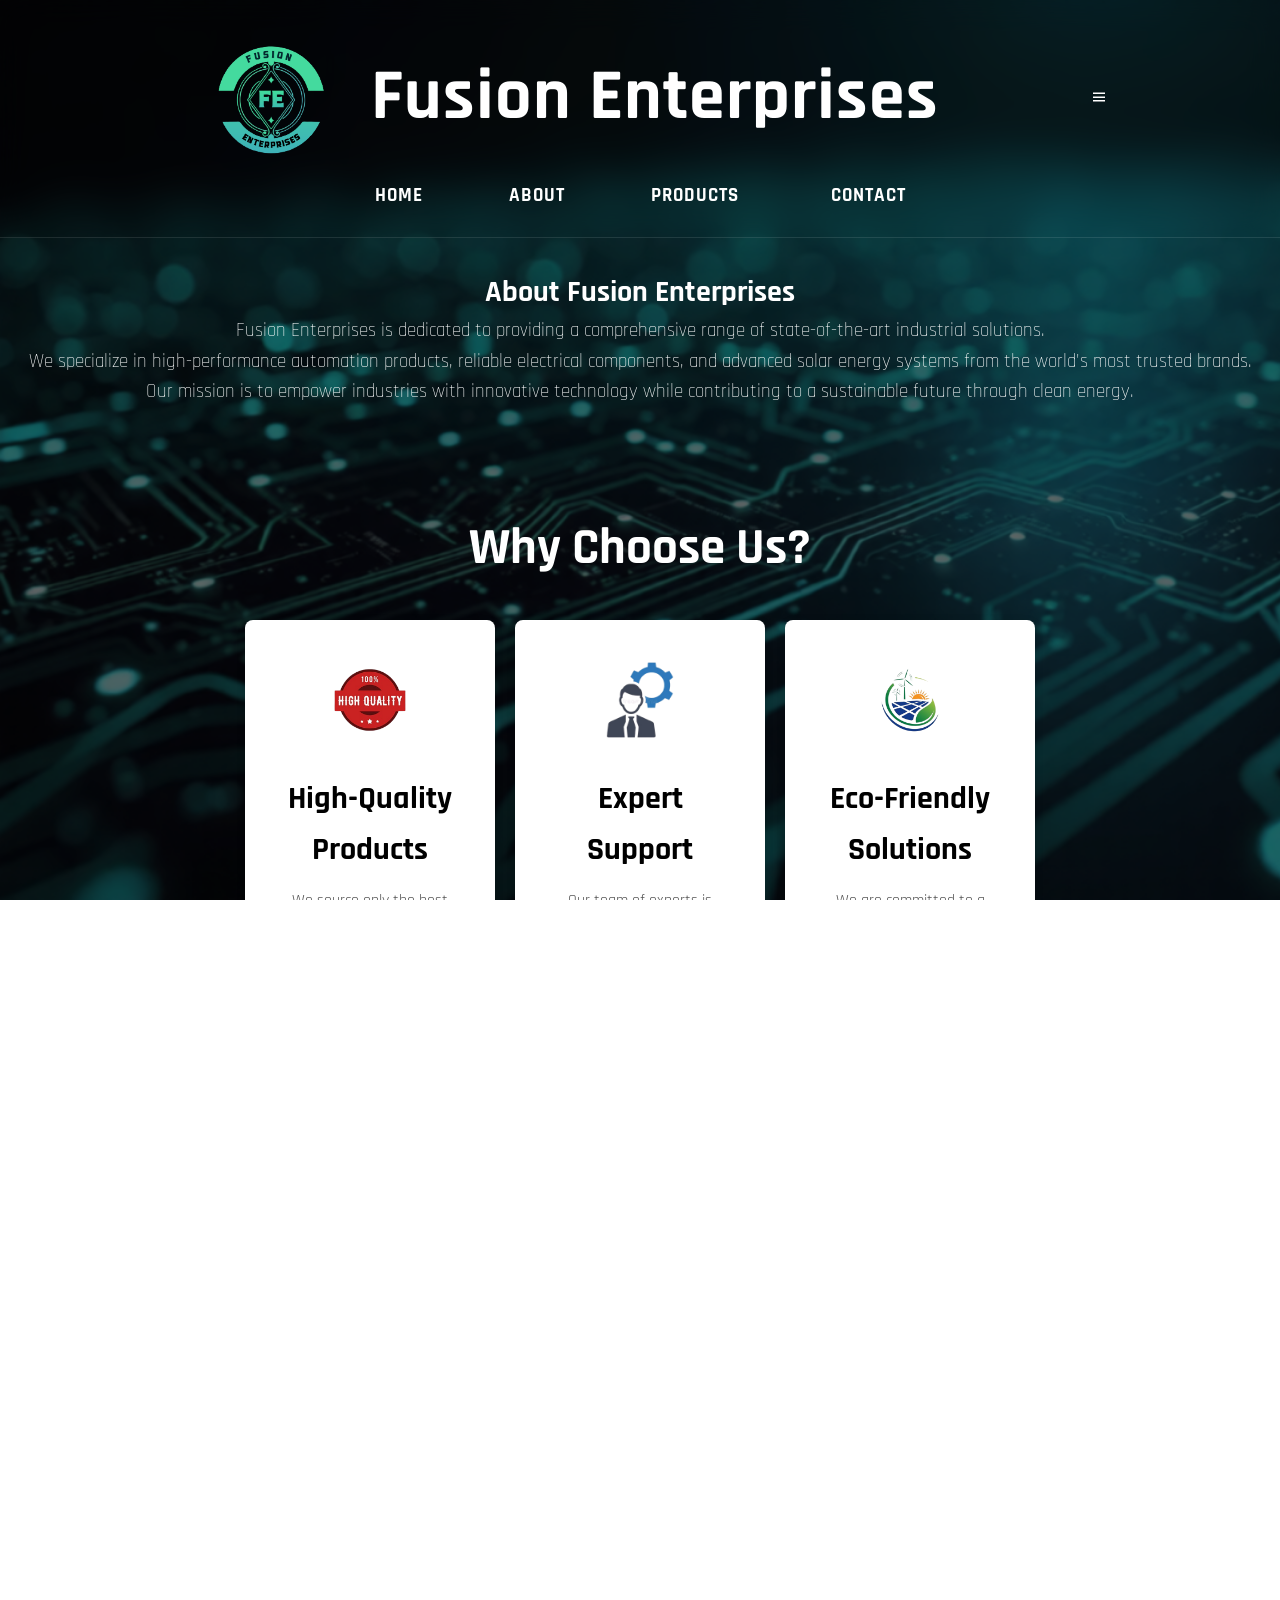
==== commit 9b8dd16c: "Add files via upload" ====
--- a/about.html
+++ b/about.html
@@ -3,13 +3,14 @@
 <head>
   <meta charset="UTF-8" />
   <meta name="viewport" content="width=device-width, initial-scale=1.0" />
-  <link rel="icon" type="image/png" href="images/logo.png">
+  <link rel="icon" type="image/png" href="images/Logo.png">
   <title>About Us | Fusion Enterprises</title>
   <link rel="stylesheet" href="style.css" />
+  <link href='https://unpkg.com/boxicons@2.1.4/css/boxicons.min.css' rel='stylesheet'>
 </head>
 <style>
   body{
-    background: url(images/abstract-digital-tech-background-circuit-board-design-green-lines-glowing-dots-dark-futuristic-illustration-information-385622154.webp);
+    background: url(images/abstract-digital-tech-background-circuit-board-design-green-lines-glowing-dots-dark-futuristic-illustration-information-385622154-ezremove.png);
     background-size: cover;
   }
 </style>
@@ -21,8 +22,9 @@
         <img src="images/Logo.png" alt="Fusion Enterprises Logo" />
         <h1>Fusion Enterprises</h1>
       </div>
-
-      <nav>
+      <div class="bx bx-menu" id="menu-icon"></div>
+
+      <nav class="navbar">
         <a href="index.html">Home<span></span></a>
         <a href="about.html">About<span></span></a>
         <div class="nav-dropdown">
@@ -157,8 +159,8 @@
       <img src="images/Logo.png" alt="Fusion Enterprises Logo">
       <h3>Fusion Enterprises</h3>
       <p>
-        Industrial automation, electrical components,  
-        and solar energy solutions you can trust.
+        Industrial Automation, Electrical Components,  
+        And Solar Energy Solutions You Can Trust.
       </p>
     </div>
     
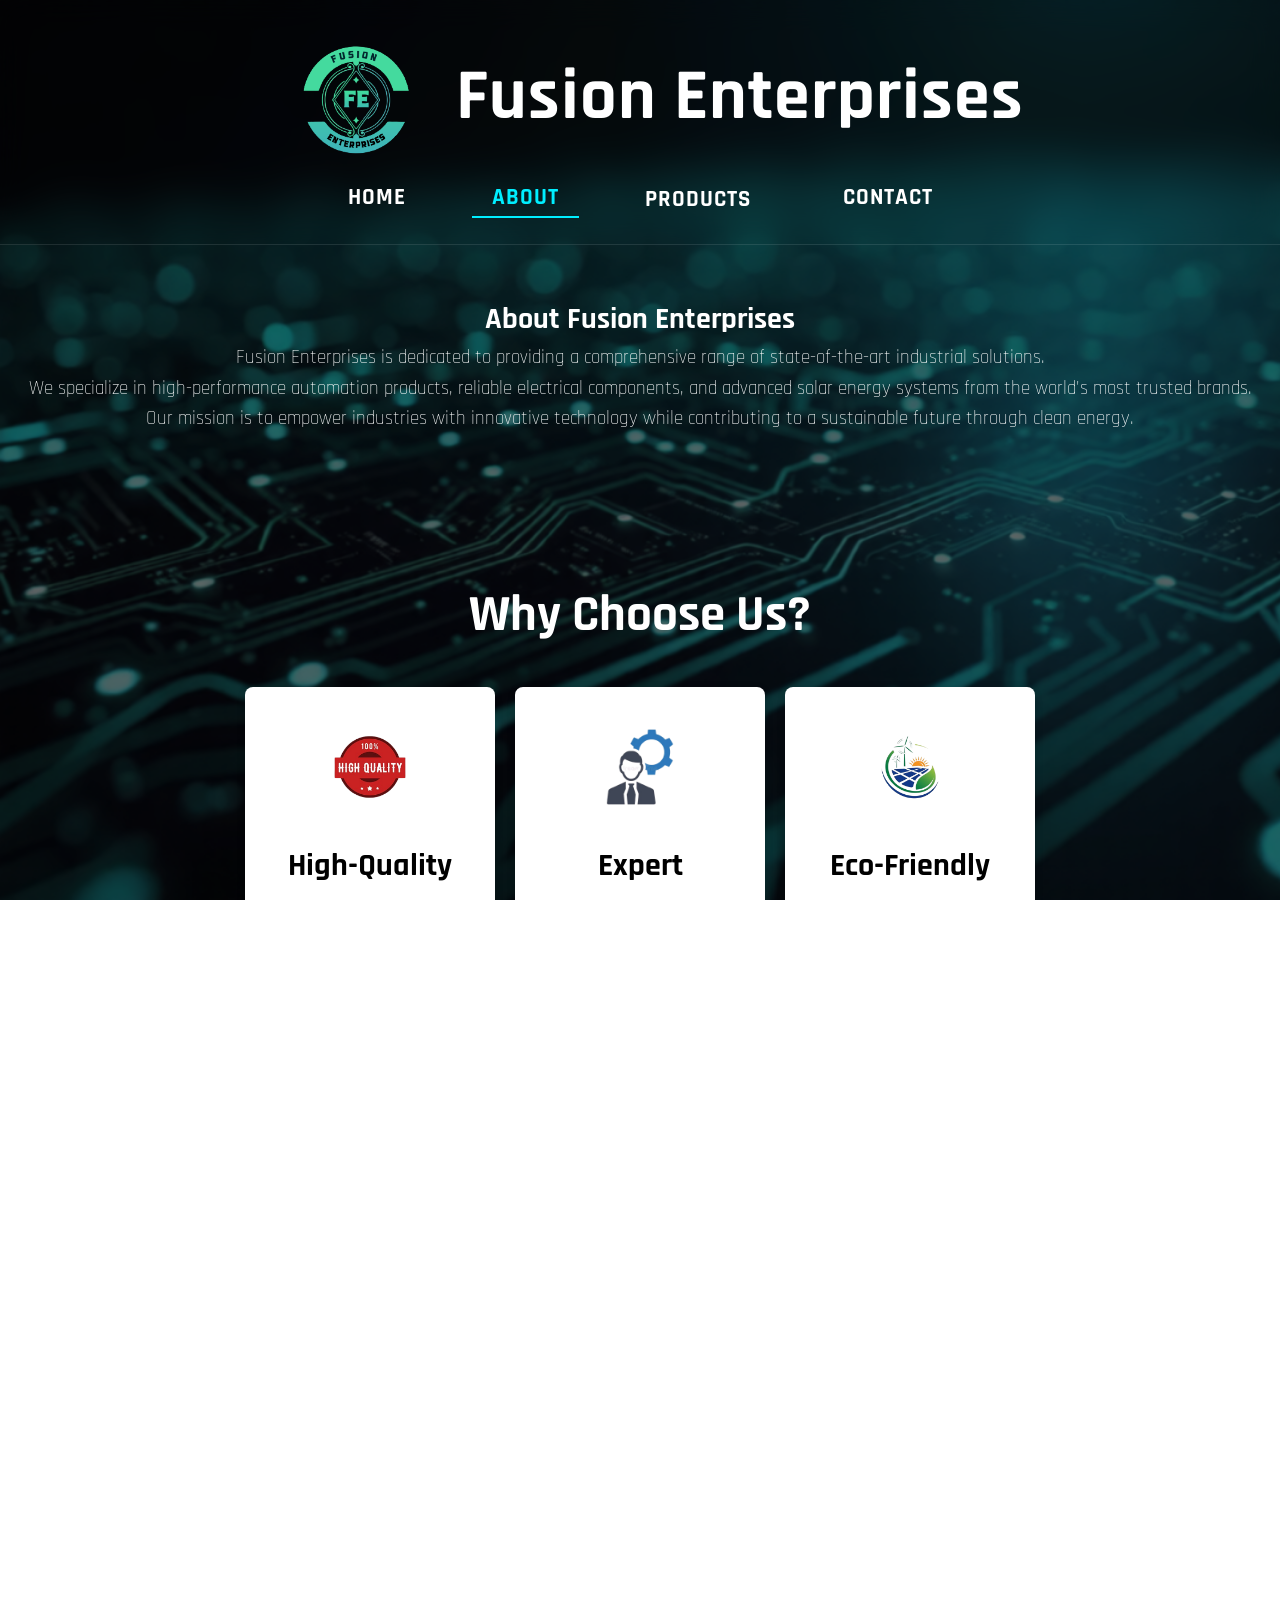
==== commit cda98093: "Add files via upload" ====
--- a/about.html
+++ b/about.html
@@ -15,6 +15,7 @@
   }
 </style>
 <body>
+
 <div id="page-loader"><div class="loader-spinner"></div></div>
   <header>
     <div class="container">
--- a/style.css
+++ b/style.css
@@ -90,8 +90,12 @@
   margin: 0; /* Reset margins */
 }
 /* Remove the body transform which can break fixed backgrounds on mobile */
-/* Add base styles for the menu icon (hidden on desktop) */
-/* Update the 768px media query to handle the mobile menu toggle */
+#menu-icon {
+  font-size: 3.6rem;
+  color: #fff;
+  display: none; /* Hidden on desktop */
+  cursor: pointer;
+}
 .logo-container img {
   width: 200px; /* Adjust logo size */
   height: auto;
@@ -102,7 +106,6 @@
   background: rgba(0, 0, 0, 0.6);
   backdrop-filter: blur(15px);
   border-bottom: 1px solid rgba(255, 255, 255, 0.1);
-  position: dynamic;
   top: 0;
   color: #fff;
   padding: 20px 0;
@@ -113,7 +116,6 @@
 }
 
 header h1 {
-  font-size: 3.5rem;
   font-size: 4.5rem;
 }
 nav{
@@ -128,27 +130,36 @@
   transition: color 0.3s ease;
 }
 
-nav a:hover {
-  color: #0091bd;
-}
-
 /* Responsive Navbar */
 @media (max-width: 768px) {
     header .container {
-        flex-direction: row;
-        justify-content: space-between;
+        flex-direction: column;
+        justify-content: center;
         align-items: center;
     }
-
     .logo-container {
-        margin-bottom: 0;
+        margin-bottom: 10px;
     }
+    .navbar {
+        position: static;
+        display: flex;
+        flex-direction: column;
+        width: 100%;
+        background: transparent;
+        backdrop-filter: none;
+        padding: 0;
+    }
+    .navbar a {
+        display: block;
+        font-size: 1.2rem;
+        margin: 10px 0;
+        text-align: center;
+    }
 }
 
 /* Product Section */
 
 .product-section h2 {
-  font-size: 2.5rem;
   font-size: 3.2rem;
   margin-bottom: 30px;
   color: white;
@@ -160,85 +171,15 @@
   gap: 20px;
 }
 
-.product-card {
-  background-color: #fff;
-  border-radius: 8px;
-  box-shadow: 0 2px 8px rgba(0, 0, 0, 0.1);
-  overflow: hidden;
-  text-align: center;
-  padding: 20px;
-  transition: transform 0.3s ease, box-shadow 0.3s ease;
-  
-}
-.product-card button {
-  background-color: #0091bd; /* Green background */
-  color: white;             /* White text */
-  font-size: 18px;          /* Bigger text */
-  padding: 10px 15px;       /* Bigger button */
-  border: none;             /* No border */
-  border-radius: 12px;      /* Rounded edges */
-  cursor: pointer;         /* Pointer cursor on hover */
-  position: absolute;
-  bottom: 20px;
-  right: 20px;
-  opacity: 0;
-  pointer-events: none;
-  transition: opacity 0.3s ease, background-color 0.3s ease;
-  transition: opacity 0.3s ease;
-}
-
-.product-card:hover button {
-  opacity: 1;
-  pointer-events: auto;
-}
-.product-card button:hover {
-  background-color: #002f1d;
-}
-
-.product-card:hover {
-  transform: translateY(-10px);
-  box-shadow: 0 5px 15px rgba(0, 0, 0, 0.2);
-}
-
-.product-card img {
-  width: 50%;
-  height: auto;
-  border-radius: 8px;
-}
-
-.product-card h3 {
-  font-size: 1.8rem;
-  font-size: 2.2rem;
-  margin: 20px 0;
-}
-
-.product-card p {
-  font-size: 1rem;
-  color: #ffffff;
-}
-@media (max-width: 992px) {
-  .product-card {
-    flex: 0 0 calc(50% - 20px); /* 2 per row on tablets */
-  }
-}
-
-@media (max-width: 600px) {
-  .product-card {
-    flex: 0 0 100%; /* 1 per row on mobile */
-  }
-}
-
 /* About Section */
 .about-section {
   background-color: rgba(0, 0, 0, 0.6); /* semi-transparent black */
   color: white;
   padding: 50px 0;
-  background-color: #f4f4f4;
   text-align: center;
 }
 
 .about-section h2 {
-  font-size: 2.5rem;
   font-size: 3.2rem;
   margin-bottom: 20px;
 }
@@ -247,7 +188,6 @@
   font-size: 1.2rem;
   line-height: 1.6;
   margin-bottom: 40px;
-  color: #ffffff;
   color: var(--text-main);
   font-weight: 300;
 }
@@ -292,7 +232,6 @@
 }
 
 .contact-section h2 {
-  font-size: 2.5rem;
   font-size: 3.2rem;
   margin-bottom: 20px;
 }
@@ -426,28 +365,13 @@
   border-top: 1px solid rgba(255,255,255,0.1);
 }
 
-/* Footer */
-footer {
- 
-  background-color: rgba(0, 0, 0, 0.6); /* Semi-transparent black */
-  color: white;
-  padding: 20px 0;
-  text-align: center;
-  position: relative;
-  z-index: 10;
-}
-
-footer p {
-  font-size: 20px;
-  margin-bottom: 0px;
-}
-
 /* Media Queries */
 @media (max-width: 768px) {
   .container {
     width: 90%;
   }
 
+
   header .container {
     justify-content: center;
   }
@@ -472,13 +396,11 @@
 }
 /* Key Benefits Section */
 .benefits-section {
-  background-color: #f4f4f4;
   background-color: rgba(0, 0, 0, 0.6); /* semi-transparent black */
   color: white;
   padding: 50px 0;
   text-align: center;
 }
-
 .benefits-section h2 {
   font-size: 2.5rem;
   font-size: 3.2rem;
@@ -518,7 +440,6 @@
 }
 
 .benefit-card h3 {
-  font-size: 1.6rem;
   font-size: 2rem;
   margin-bottom: 10px;
   color: #000;
@@ -531,7 +452,6 @@
 
 /* Partners Section */
 .partners-section {
-  background-color: #0091bd;
   background-color: rgba(0, 0, 0, 0.6); /* Semi-transparent black */
   padding: 30px 0;
   text-align: center;
@@ -539,7 +459,6 @@
 }
 
 .partners-section h2 {
-  color: #fff;
   font-size: 2.5rem;
   font-size: 3.2rem;
   margin-bottom: 30px;
@@ -578,67 +497,17 @@
   }
 }
 
-.benefits-grid {
-  display: flex;
-  gap: 20px;
-  flex-wrap: wrap;
-  justify-content: center;
-  align-items: stretch; /* Make all cards match height */
-}
-
-.benefit-card {
-  background-color: #fff;
-  border-radius: 8px;
-  padding: 30px;
-  text-align: center;
-  box-shadow: 0 2px 8px rgba(0, 0, 0, 0.1);
-  display: flex;
-  flex-direction: column;
-  justify-content: space-between;
-  align-items: center;
-  width: 250px;
-  min-height: 400px; /* Force consistent height */
-}
-.about-section,
-.benefits-section {
-  background-color: rgba(0, 0, 0, 0.6); /* semi-transparent black */
-  color: white;
-  padding: 30px 0;
-}
-
-footer {
-  background-color: rgba(0, 0, 0, 0.6); /* Semi-transparent black */
-  color: white;
-  padding: 20px 0;
-  text-align: center;
-  position: relative;
-  z-index: 10;
-}
-
-
 .partners-section {
   background-color: rgba(0, 0, 0, 0.6); /* Semi-transparent black */
   padding: 50px 0;
   text-align: center;
   color: white;
 }
-
-html,body {
-  height: 100%;
-  margin: 0;
-  padding: 0;
-  zoom: 1;
-  background-size: cover;
-}
 .product-section {
   background-color: rgba(0, 0, 0, 0.6); /* Transparent black */
   color: white;
   padding: 50px 0;
   text-align: center;
-}
-.product-card {
-  background-color: white; /* Keep cards clean and readable */
-  color: black;
 }
 
 .container h2{
@@ -653,21 +522,14 @@
   box-shadow: none; /* Remove outline effect */
   overflow: hidden;
   text-align: center;
-  padding: 0px;
-  transition: transform 0.3s ease, box-shadow 0.3s ease;
+  padding: 0;
   transition: transform 0.3s ease, box-shadow 0.3s ease, background-color 0.3s ease, color 0.3s ease;
   color: #ffffff;
 }
 .product-card:hover {
-  transform: translateY(-5px);
   transform: translateY(-4px);
   box-shadow: 0 10px 22px rgba(0, 0, 0, 0.35);
-  background-color: rgba(255, 255, 255, 0.75);
-  color: black;
-}
-.product-card:hover p {
-  transform: translateY(-5px);
-  background-color: transparent;
+  background-color: rgba(255, 255, 255, 0.226);
   color: black;
 }
 .product-grid {
@@ -1006,6 +868,11 @@
     gap: 20px;
     padding: 0 15px;
   }
+  
+  .product-category-card {
+    min-height: auto; /* Allow height to shrink on mobile */
+    height: auto;
+  }
 
   .product-card {
     flex-direction: column;
@@ -1018,6 +885,12 @@
     margin: 0 0 10px;
     width: 120px;
     height: 120px;
+  }
+
+  .contact-btn {
+    width: 100%;
+    text-align: center;
+    margin-top: 10px; /* Spacing between text and button */
   }
 
   .product-info {
@@ -1124,17 +997,6 @@
 
 body {
     transform: scale(1);
-}
-nav a {
-    font-size: 19px     !important; /* match other pages */
-}
-header nav a {
-    font-size: 18px;
-    font-size: 1.3rem;
-}
-header nav a {
-    font-size: 1rem;
-    font-size: 1.3rem;
 }
 /* From Uiverse.io by AbanoubMagdy1 */ 
 .wave-group {
@@ -1232,7 +1094,6 @@
 
 nav a {
     position: relative;
-    font-size: 1.1em;
     font-size: 1.3em;
     color: #ffffff;
     text-decoration: none;
@@ -1273,6 +1134,7 @@
   position: relative;
   display: inline-block;
   height: 100%;
+  vertical-align: middle; /* Fixes vertical alignment offset in navbar */
 }
 
 /* "Products" link */
@@ -1299,25 +1161,9 @@
 }
 
 .dropdown-menu {
-  display: none;
   position: absolute;
   top: 100%;
   left: 50%;
-  transform: translate(-50%, 10px); /* slight offset for animation */
-  display: flex;
-  flex-direction: column;
-  min-width: 230px;
-  background: rgba(255, 255, 255, 0.6); /* more transparent glass */
-  backdrop-filter: blur(5px) brightness(1.1);
-  -webkit-backdrop-filter: blur(14px) brightness(1.1);
-  border: 1px solid rgba(0, 238, 255, 0.35);
-  border-radius: 14px;
-  overflow: hidden;
-  box-shadow:
-    inset 0 0 30px rgba(0, 238, 255, 0.05),
-    0 8px 25px rgba(0, 0, 0, 0.6);
-  transform-origin: top center;
-  z-index: 1000;
 
   /* Hidden state */
   transform: translateX(-50%) translateY(15px);
@@ -1331,16 +1177,9 @@
   visibility: hidden;
   pointer-events: none;
 
-  transition:
-    opacity 0.4s ease,
-    visibility 0.4s ease,
-    transform 0.4s ease,
-    box-shadow 0.3s ease,
-    border-color 0.3s ease,
-    background 0.4s ease;
   transition: all 0.3s cubic-bezier(0.4, 0, 0.2, 1);
   z-index: 1000;
-  display: block; /* Ensures transitions work */
+  display: none; /* Ensures transitions work */
 }
 
 /* When hovered — fade + slide up */
@@ -1362,7 +1201,6 @@
 .dropdown-menu a {
   display: block;
   padding: 12px 18px;
-  color: #fff;
   padding: 12px 20px;
   color: #e0e0e0;
   text-decoration: none;
@@ -1370,7 +1208,6 @@
   border-bottom: 1px solid rgba(255,255,255,0.08);
   position: relative;
   transition: all 0.3s ease, background 0.25s ease, color 0.25s ease;
-  font-size: 0.95rem;
   border-bottom: 1px solid rgba(255, 255, 255, 0.05);
   transition: background 0.2s, color 0.2s, padding-left 0.2s;
   text-align: left;
@@ -1386,9 +1223,6 @@
   opacity: 0;
   transition: opacity 0.4s ease;
   z-index: 0;
-}
-.dropdown-menu a {
-  font-size: 0.95rem;
 }
 .dropdown-menu a:last-child {
   border-bottom: none;
@@ -1410,13 +1244,13 @@
   transform: translateX(-50%) translateY(-15px);
   margin-bottom: 10px;
 }
-
-/* Remove bottom border from last link */
-.dropdown-menu a:last-child {
-  border-bottom: none;
-}
 .footer-nav-v2 .nav-dropdown:hover .dropdown-menu {
   transform: translateX(-50%) translateY(0);
+}
+
+/* Force Footer Products Link to Center */
+.footer-links .nav-dropdown .has-dropdown {
+  justify-content: center;
 }
 
 /* Mobile Adjustments */
@@ -1482,19 +1316,11 @@
     position: absolute;
     left: 100%;
     animation: autoRun 15s linear infinite;
-    transition: filter 0.5s;
-    animation-delay: calc( (15s / var(--quantity)) * (var(--position) - 1) - 10s)!important;
+    transition: filter 0.5s;    animation-delay: calc( (15s / var(--quantity)) * (var(--position) - 1) - 10s)!important;
 }
 .slider .list .item img{
     width: 100%;
 }
-@keyframes autoRun{
-    from{
-        left: 100%;
-    }to{
-        left: calc(var(--width) * -1);
-    }
-}
 
 
 .slider .item:hover{
@@ -1502,7 +1328,6 @@
 }
 .slider[reverse="true"] .item{
     animation: reversePlay 15s linear infinite;
-    animation: reversePlay 25s linear infinite;
 }
 @keyframes reversePlay{
     from{
@@ -1538,7 +1363,6 @@
   position: absolute;
   left: 100%;
   animation: autoRun 25s linear infinite;
-  transition: filter 0.5s;
   animation-delay: calc((25s / var(--quantity)) * (var(--position) - 1) - 25s) !important;
 }
 
@@ -1630,66 +1454,6 @@
 .contact-btn:hover {
   background-color: #003f2a;
 }
-@media (max-width: 480px) {
-  .product-item {
-    flex-direction: column;
-    align-items: center;
-    text-align: center;
-  }
-
-  .product-item img {
-    width: 80px;
-    height: 80px;
-  }
-
-  .contact-btn {
-    width: 100%;
-    text-align: center;
-  }
-}
-/* Update these in your style.css */
-:root {
-  --primary-color: #0092c7;
-  --dark-bg: rgba(0, 0, 0, 0.6); 
-
-  --text-main: #ffffff;
-  --text-light: #d3d3d3;
-}
-
-/* 2. Button Refinement */
-.contact-btn,
-.product-card button {
-  background: linear-gradient(135deg, #007BFF, #0056b3);
-  color: white;
-  padding: 12px 22px;
-  font-size: 0.95rem;
-  border: none;
-  border-radius: 8px;
-  cursor: pointer;
-  text-decoration: none;
-  display: inline-block;
-  transition: 
-    transform 0.25s ease,
-    box-shadow 0.25s ease,
-    background 0.25s ease;
-}
-
-/* hover = lift (industrial style) */
-.contact-btn:hover,
-.product-card button:hover {
-  transform: translateY(-3px);
-  box-shadow: 0 8px 18px rgba(0, 123, 255, 0.35);
-  background: linear-gradient(135deg, #0056b3, #003f7f);
-}
-
-/* click feedback */
-.contact-btn:active,
-.product-card button:active {
-  transform: translateY(0);
-  box-shadow: 0 4px 10px rgba(0, 0, 0, 0.3);
-}
-
-
 
 
 /* 3. Text Contrast Fixes */
@@ -1697,70 +1461,6 @@
 
 .about-section p {
   color: var(--text-main); /* Ensure readability on light backgrounds */
-}
-/* --- Additional Mobile Responsiveness --- */
-
-/* Ensure the footer dropdown displays correctly */
-.footer-nav {
-  display: flex;
-  justify-content: center;
-  align-items: center;
-  flex-wrap: wrap;
-  gap: 20px;
-}
-
-.footer-nav .nav-dropdown {
-  position: relative;
-  display: inline-block;
-}
-
-.footer-nav .dropdown-menu {
-  display: none;
-  position: absolute;
-  bottom: 100%; /* Opens upward in the footer */
-  left: 50%;
-  transform: translateX(-50%);
-  background-color: rgba(0, 0, 0, 0.9);
-  min-width: 180px;
-  z-index: 100;
-  border-radius: 8px;
-  padding: 10px 0;
-}
-
-.footer-nav .nav-dropdown:hover .dropdown-menu {
-  display: block;
-}
-
-/* Mobile Fixes for Grid Layouts */
-@media (max-width: 768px) {
-  /* Stack the Hero and About sections */
-  .hero h2 {
-    font-size: 2rem;
-  }
-  
-  .about-section p {
-    font-size: 1rem;
-    padding: 0 15px;
-  }
-
-  /* Ensure product grids stack on one column */
-  .product-grid {
-    grid-template-columns: 1fr;
-    padding: 0 20px;
-  }
-
-  /* Fix Partner Logos for mobile */
-  .partners-logos {
-    flex-wrap: wrap;
-    gap: 20px;
-  }
-
-  
-  /* Make all Benefit Cards full width */
-  .benefit-card {
-    width: 90%;
-    min-height: auto;
-  }
 }
 
 /* Fix for overlapping elements on very small screens */
@@ -1771,34 +1471,6 @@
   
   header h1 {
     font-size: 2rem;
-  }
-}
-/* Fix for very small screens */
-@media (max-width: 480px) {
-  header h1 {
-    font-size: 2rem;
-  }
-  
-  .logo-container img {
-    width: 180px;
-  }
-}
-/* subtle industrial highlight */
-.auto-filled {
-  animation: pulseFill 1.2s ease-out;
-  border-color: #007BFF;
-  background-color: rgba(0, 123, 255, 0.08);
-}
-
-@keyframes pulseFill {
-  0% {
-    box-shadow: 0 0 0 rgba(0, 123, 255, 0);
-  }
-  50% {
-    box-shadow: 0 0 10px rgba(0, 123, 255, 0.35);
-  }
-  100% {
-    box-shadow: 0 0 0 rgba(0, 123, 255, 0);
   }
 }
 
@@ -1939,6 +1611,26 @@
   
   .footer-brand p, .footer-social, .footer-links, .footer-contact {
     text-align: center;
+    align-items: center;
+  }
+  
+  .footer-links ul {
+    display: flex;
+    flex-direction: column;
+    align-items: center;
+    width: 100%;
+  }
+
+  .footer-links li {
+    width: 100%;
+    display: flex;
+    justify-content: center;
+  }
+
+  .footer-links .nav-dropdown {
+    width: 100%;
+    display: flex;
+    flex-direction: column;
     align-items: center;
   }
 
@@ -1973,29 +1665,6 @@
   transition: opacity 0.2s ease-in-out;
 }
 
-.stateful-button .button-spinner {
-  position: absolute;
-  top: 50%;
-  left: 50%;
-  width: 24px;
-  height: 24px;
-  margin-top: -12px;
-  margin-left: -12px;
-  border: 3px solid rgba(255, 255, 255, 0.3);
-  border-top-color: #fff;
-  border-radius: 50%;
-  animation: spin 1s linear infinite;
-  opacity: 0;
-  visibility: hidden;
-  transition: opacity 0.2s, visibility 0.2s;
-}
-
-@keyframes spin {
-  to {
-    transform: rotate(360deg);
-  }
-}
-
 /* Stay Signed In Checkbox */
 .stay-signed-in-container {
   display: flex;
@@ -2040,67 +1709,13 @@
   transform: translateX(0); /* Slide into view */
 }
 
-
-
-/* --- NEW ANIMATIONS --- */
-
-/* 1. Staggered Reveal Effect */
-/* This adds a slight delay to each subsequent card in a grid, creating a cascading entrance */
-.product-grid .reveal:nth-child(1), .benefits-grid .reveal:nth-child(1) { transition-delay: 0.1s; }
-.product-grid .reveal:nth-child(2), .benefits-grid .reveal:nth-child(2) { transition-delay: 0.2s; }
-.product-grid .reveal:nth-child(3), .benefits-grid .reveal:nth-child(3) { transition-delay: 0.3s; }
-.product-grid .reveal:nth-child(4), .benefits-grid .reveal:nth-child(4) { transition-delay: 0.4s; }
-.product-grid .reveal:nth-child(5), .benefits-grid .reveal:nth-child(5) { transition-delay: 0.5s; }
-.product-grid .reveal:nth-child(6), .benefits-grid .reveal:nth-child(6) { transition-delay: 0.6s; }
-
-/* 2. Glitch Text Effect on Hover */
-/* Adds a futuristic 'shake' and color split to headings when hovered */
-@keyframes glitch-skew {
-  0% { transform: skew(0deg); }
-  20% { transform: skew(-2deg); }
-  40% { transform: skew(2deg); }
-  60% { transform: skew(-1deg); }
-  80% { transform: skew(1deg); }
-  100% { transform: skew(0deg); }
-}
-
-h1:hover, .sh:hover {
-  animation: glitch-skew 0.4s cubic-bezier(0.25, 0.46, 0.45, 0.94) both infinite;
-  color: #0ef; /* Neon Cyan highlight */
-  text-shadow: 2px 2px #ff0055, -2px -2px #00ccff;
-  cursor: default;
-}
-
-/* 3. Subtle Floating Animation for List Icons */
-@keyframes floatImg {
-  0% { transform: translateY(0); }
-  50% { transform: translateY(-5px); }
-  100% { transform: translateY(0); }
-}
-
-.product-item img {
-  animation: floatImg 4s ease-in-out infinite;
-}
-
-/* 4. Page Fade In Animation */
-@keyframes fadeInPage {
-  from { opacity: 0; }
-  to { opacity: 1; }
-}
-
-body {
-  animation: fadeInPage 0.5s ease-out;
-}
-
 /* ===============================
    MEGA MENU STYLES
 ================================ */
 .dropdown-menu.mega-menu {
-    width: max-content;
-    padding: 20px;
-    left: 10%;
-    transform: translateX(-50%) translateY(15px);
-    border-radius: 15px;
+    width: auto;
+    padding: 0px;
+    left: 50%;
     background: rgba(20, 20, 20, 0.7);
     backdrop-filter: blur(10px);
     -webkit-backdrop-filter: blur(10px);
@@ -2130,7 +1745,7 @@
 }
 
 .mega-item:hover {
-    background: rgba(0, 238, 255, 0.1);
+    background: rgba(0, 238, 255, 0.397);
     transform: translateY(-5px);
     border-color: rgba(0, 238, 255, 0.4);
 }
@@ -2160,40 +1775,55 @@
 /* Mobile Responsive Mega Menu */
 @media (max-width: 768px) {
     .dropdown-menu.mega-menu {
-        min-width: 100%;
-        position: static;
+        width: 100%;
+        min-width: auto;
+        position: relative;
         transform: none;
         background: transparent;
         box-shadow: none;
         border: none;
         padding: 0;
+        left: auto;
+        display: flex;
+        flex-direction: column;
+        align-items: center;
     }
 
     .mega-menu-content {
         flex-direction: column;
         gap: 10px;
+        width: 100%;
+        align-items: center;
+        justify-content: center;
     }
 
-    .mega-item {
-        flex-direction: row;
-        text-align: left;
+    .navbar .mega-item {
+        flex-direction: column;
+        text-align: center;
         padding: 15px;
         align-items: center;
-        width: 100%;
-        background: rgba(0, 0, 0, 0.2);
+        width: 90%;
+        background: rgba(255, 255, 255, 0.05);
+        display: flex; /* Force flex to override .navbar a display:block */
+        margin: 5px auto;
+        border: 1px solid rgba(255, 255, 255, 0.1);
     }
 
     .mega-item img {
-        margin-bottom: 0;
-        margin-right: 15px;
-        width: 40px;
-        height: 40px;
+        margin-bottom: 10px;
+        margin-right: 0;
+        width: 50px;
+        height: 50px;
     }
     
     .mega-item:hover {
-        padding-left: 15px;
-        transform: none;
+        padding: 15px;
+        transform: translateY(-5px);
         background: rgba(0, 238, 255, 0.1);
+    }
+    
+    .mega-text {
+        text-align: center;
     }
 }
 
@@ -2288,3 +1918,282 @@
   visibility: hidden;
   pointer-events: none;
 }
+/* Ensure the parent is the reference point */
+.nav-dropdown {
+  position: relative;
+  display: inline-block;
+}
+
+/* Mega Menu Positioning and Centering */
+.dropdown-menu.mega-menu {
+  position: absolute;
+  top: 100%;
+  left: 50%; /* Move to center of parent */
+  transform: translateX(-50%); /* Offset by half its own width to center */
+  width: 90vw; /* Responsive width */
+  max-width: 800px; /* Maximum width for large screens */
+  background: rgba(0, 0, 0, 0.9);
+  backdrop-filter: blur(10px);
+  border: 1px solid rgba(0, 238, 255, 0.418);
+  border-radius: 12px;
+  padding: 20px;
+  visibility: hidden;
+  opacity: 0;
+  transition: all 0.3s ease;
+  z-index: 1000;
+  box-shadow: 0 10px 30px rgba(0, 0, 0, 0.5);
+}
+
+/* Show on Hover */
+.nav-dropdown:hover .mega-menu {
+  visibility: visible;
+  opacity: 1;
+  transform: translateX(-50%) translateY(10px);
+}
+
+/* Mega Menu Content Grid */
+.mega-menu-content {
+  display: grid;
+  grid-template-columns: repeat(auto-fit, minmax(150px, 1fr)); /* Responsive columns */
+  gap: 20px;
+}
+
+.mega-item {
+  text-decoration: none;
+  color: white;
+  text-align: center;
+  padding: 10px;
+  transition: background 0.3s;
+  border-radius: 8px;
+}
+
+.mega-item:hover {
+  background: rgba(255, 255, 255, 0.1);
+}
+
+.mega-item img {
+  width: 60px;
+  height: 60px;
+  object-fit: contain;
+  margin-bottom: 10px;
+}
+
+/* Fix for Small Screens (Mobile) */
+@media (max-width: 768px) {
+  .dropdown-menu.mega-menu {
+    position: static; /* Stack naturally in mobile menu */
+    transform: none;
+    width: 100%;
+    max-width: none;
+    visibility: visible;
+    opacity: 1;
+    display: none; /* Toggle this with JS if needed, or keep visible in mobile drawer */
+    box-shadow: none;
+    border: none;
+    background: transparent;
+  }
+  
+  .nav-dropdown:hover .mega-menu {
+    display: block;
+    transform: none;
+  }
+
+  .mega-menu-content {
+    grid-template-columns: 1fr 1fr; /* 2 columns on mobile */
+    gap: 10px;
+  }
+}
+/* Update the existing mobile media query */
+@media (max-width: 768px) {
+    .navbar {
+        display: flex;
+        flex-direction: column;
+        align-items: center; /* This centers all children, including the div */
+        width: 100%;
+    }
+
+    .nav-dropdown {
+        width: 100%;
+        text-align: center; /* Centers the 'Products' text inside the div */
+    }
+
+    .navbar a, 
+    .nav-dropdown a.has-dropdown {
+        display: block;
+        width: 100%;
+        margin: 10px 0;
+        text-align: center;
+    }
+}
+/* Footer Dropdown Alignment Fix */
+/* Footer Dropdown Alignment Fix */
+@media (max-width: 768px) {
+  .footer-links ul {
+    display: flex;
+    flex-direction: column;
+    align-items: center;
+    padding: 0;
+    list-style: none;
+  }
+
+  /* Target the dropdown container specifically within footer-links */
+  .footer-links .nav-dropdown {
+    width: 100%;
+    display: flex;
+    flex-direction: column;
+    align-items: center;
+  }
+
+  /* Reset the menu for small screens to center stack */
+  .footer-links .dropdown-menu {
+    position: static;
+    transform: none;
+    width: 100%;
+    text-align: center;
+    background: transparent;
+    border: none;
+    box-shadow: none;
+    padding: 0;
+    margin: 0;
+    visibility: visible;
+    opacity: 1;
+    display: none; /* Keeps it hidden until hovered/toggled */
+  }
+
+  .footer-links .nav-dropdown:hover .dropdown-menu {
+    display: block;
+  }
+  
+  .footer-links .dropdown-menu a {
+    margin: 5px 0;
+    display: block;
+    font-size: 0.9rem;
+    color: var(--text-light);
+  }
+}
+#preloader {
+    position: fixed;        /* Locks it to the screen, not the page */
+    top: 0;
+    left: 0;
+    width: 100%;
+    height: 100vh;          /* 100% of the Viewport Height */
+    background-color: #000; /* Or your preferred background color */
+    display: flex;
+    justify-content: center;
+    align-items: center;
+    z-index: 9999;          /* Ensures it stays on top of everything */
+    transition: opacity 0.5s ease, visibility 0.5s ease;
+}
+
+/* This class gets added by your script.js to hide it */
+body.loaded #preloader {
+    opacity: 0;
+    visibility: hidden;
+}
+/* Scroll Reveal Animations */
+.scroll-reveal {
+  opacity: 0;
+  transform: translateY(30px);
+  transition: all 0.8s ease-out;
+}
+
+.scroll-reveal.show {
+  opacity: 1;
+  transform: translateY(0);
+}
+/* Fix for Mega Menu closing too early */
+.nav-dropdown {
+  padding-bottom: 15px; /* Creates a hidden bridge between the link and the menu */
+  margin-bottom: -15px; /* Offsets the padding so it doesn't push other elements */
+}
+
+.dropdown-menu {
+  margin-top: 0; /* Ensures the menu sits directly against the "bridge" */
+}
+
+/* Optional: Smooth fade-in to prevent flickering */
+.dropdown-menu {
+  transition: opacity 0.3s ease, visibility 0.3s ease, transform 0.3s ease;
+}
+/* Fix for Mega Menu Z-Index (ensures it stays on top of overlays) */
+header {
+  z-index: 1000 !important; /* Ensures the whole header is high up */
+  position: relative;
+}
+
+.nav-dropdown {
+  position: relative;
+  z-index: 1001 !important;
+}
+
+.dropdown-menu, 
+.mega-menu {
+  z-index: 9999 !important; /* Higher than any other page element */
+  position: absolute;
+  /* Ensures no clipping from parent containers */
+  display: block; 
+  visibility: hidden;
+  opacity: 0;
+}
+
+/* Ensure the dropdown becomes visible on hover */
+.nav-dropdown:hover > .dropdown-menu,
+.nav-dropdown:hover > .mega-menu {
+  visibility: visible;
+  opacity: 1;
+}
+
+/* Fix for preloader/overlay blocking the menu */
+#page-loader, #preloader {
+  z-index: 10000; /* Preloader stays on top until it fades out */
+}
+/* --- FIX FOR EMPTY SPACE AT BOTTOM --- */
+html, body {
+  min-height: 100%; /* Changed from height: 100% to allow expansion */
+  margin: 0;
+  padding: 0;
+  display: flex;
+  flex-direction: column;
+}
+
+/* Ensure the background stays fixed and doesn't cut off */
+body {
+  background-attachment: fixed;
+  background-size: cover;
+  background-repeat: no-repeat;
+}
+
+/* Specific Footer Fix for the copyright gap */
+footer {
+  margin-top: auto; /* Pushes footer to absolute bottom on short pages */
+  padding: 40px 0 0 0; /* Adjust padding to remove bottom gap */
+  width: 100%;
+}
+
+.footer-bottom {
+  margin-bottom: 0 !important;
+  padding: 20px 0;
+}
+
+/* --- SCROLL REVEAL ANIMATIONS --- */
+/* Base for general elements (Text, titles) */
+.scroll-reveal {
+  opacity: 0;
+  transform: translateY(30px);
+  transition: all 0.8s ease-out;
+  visibility: hidden; 
+}
+
+/* Base for Cards (Slide in from left as requested) */
+.card-reveal {
+  opacity: 0;
+  transform: translateX(-50px);
+  transition: all 0.6s ease-out;
+  visibility: hidden;
+}
+
+.scroll-reveal.show, .card-reveal.show {
+  opacity: 1;
+  transform: translate(0, 0);
+  visibility: visible;
+}
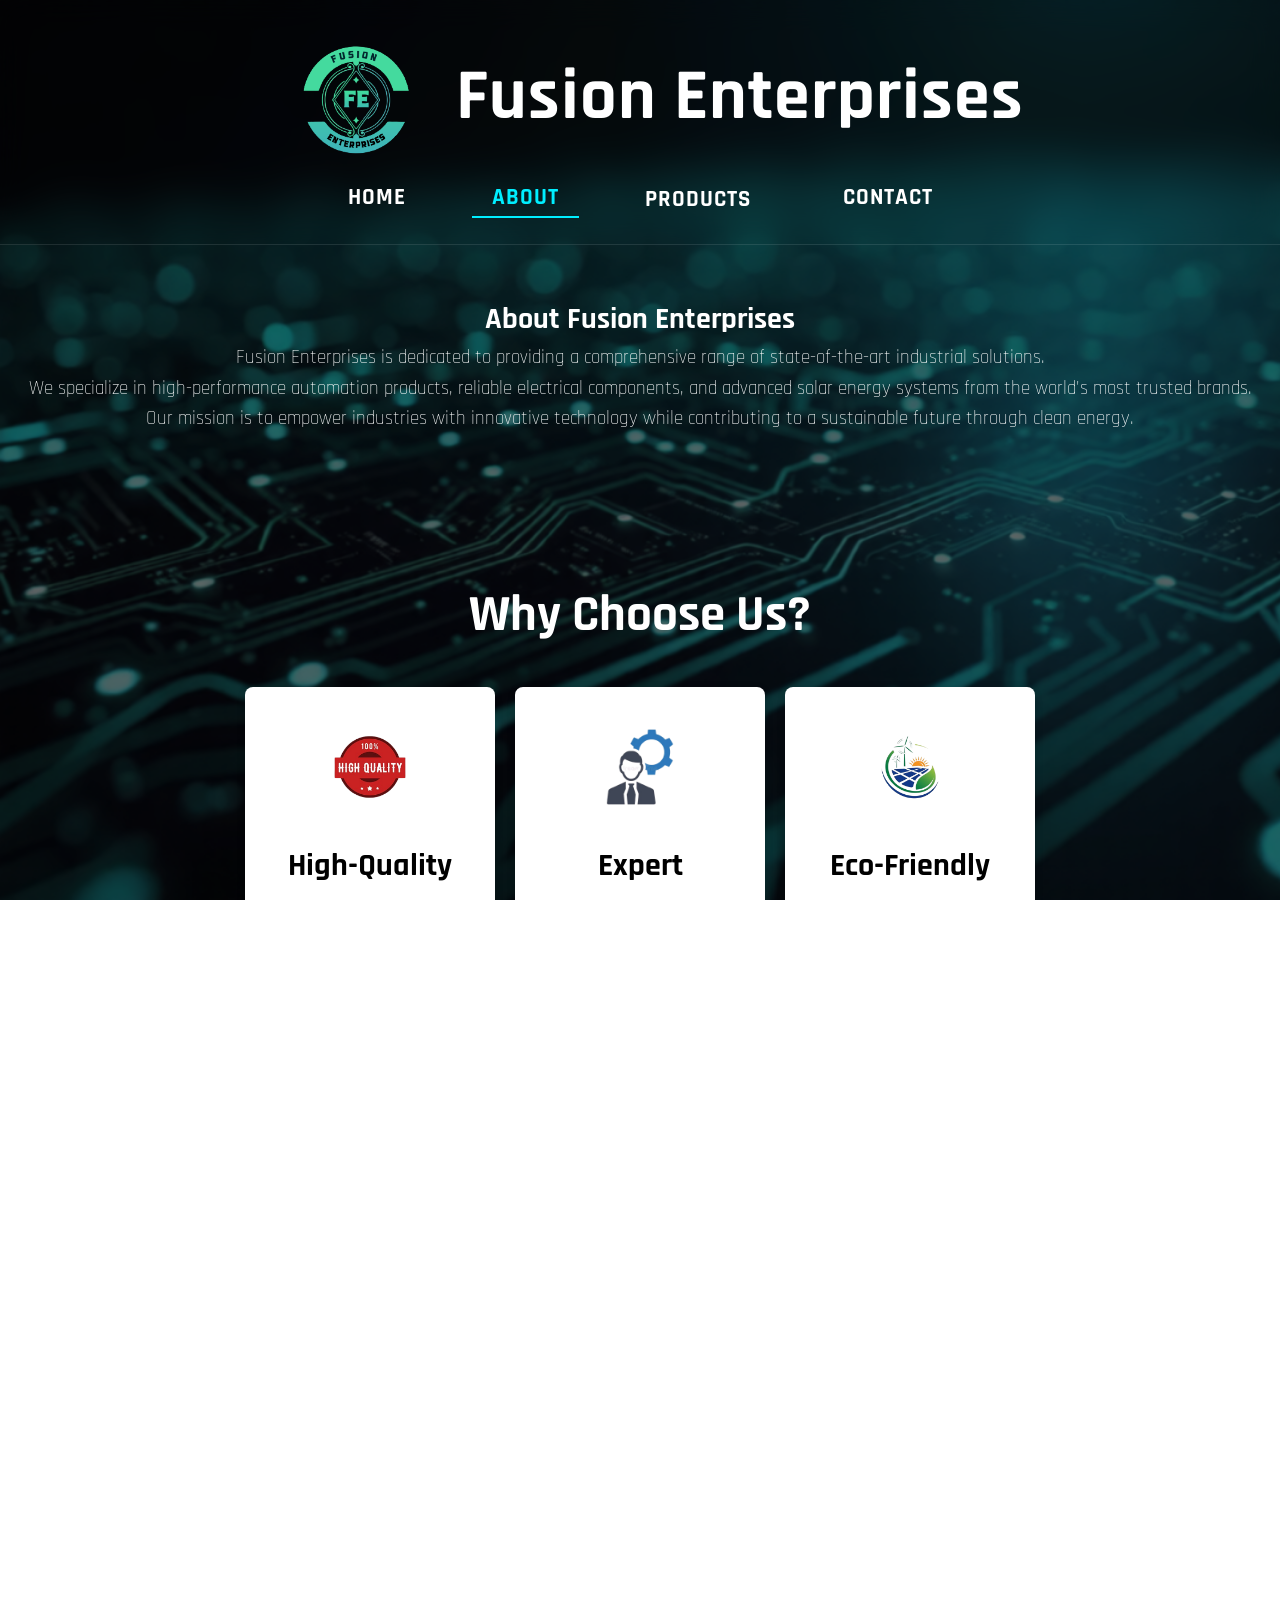
==== commit 44e3431a: "Update about.html" ====
--- a/about.html
+++ b/about.html
@@ -2,9 +2,22 @@
 <html lang="en">
 <head>
   <meta charset="UTF-8" />
+  <meta name="google-site-verification" content="uMQnZkS1oJf_yV52eJq5INEjyELM_JO1ZviFQVwRrFo" />
   <meta name="viewport" content="width=device-width, initial-scale=1.0" />
+  <meta name="title" content="Fusion Enterprises – Industrial Automation & Solar Solutions Pakistan">
+  <meta name="description" content="Pakistan's trusted partner for premium Industrial Automation (PLC, HMI, VFD), Electrical Components, and Solar Energy Solutions. Authorized supplier of Mitsubishi, Siemens, and Huawei.">
+  <meta name="keywords" content="Industrial Automation Pakistan, Solar Inverters Lahore, Mitsubishi PLC Supplier, Schneider Breakers, Huawei Solar Accessories, Fusion Enterprises">
+  <meta name="author" content="Fusion Enterprises">
+
+  <meta property="og:type" content="website">
+  <meta property="og:url" content="https://fusion-enterprises.github.io"> <meta property="og:title" content="Fusion Enterprises – Powering Pakistan's Industries">
+  <meta property="og:description" content="Authorized distributor of Global Industrial Brands. Explore our range of PLCs, Solar Inverters, and Electrical components.">
+  <meta property="og:image" content="images/Logo.png"> <meta property="twitter:card" content="summary_large_image">
+  <meta property="twitter:title" content="Fusion Enterprises – Industrial Automation & Solar Solutions">
+  <meta property="twitter:description" content="Premium Automation and Solar Solutions from the World's Most Trusted Brands.">
+  <meta property="twitter:image" content="images/Logo.png">
   <link rel="icon" type="image/png" href="images/Logo.png">
-  <title>About Us | Fusion Enterprises</title>
+  <title>Fusion Enterprises</title>
   <link rel="stylesheet" href="style.css" />
   <link href='https://unpkg.com/boxicons@2.1.4/css/boxicons.min.css' rel='stylesheet'>
 </head>
@@ -17,62 +30,53 @@
 <body>
 
 <div id="page-loader"><div class="loader-spinner"></div></div>
-  <header>
-    <div class="container">
-      <div class="logo-container">
-        <img src="images/Logo.png" alt="Fusion Enterprises Logo" />
-        <h1>Fusion Enterprises</h1>
+  
+<header class="sticky-header">
+  <div class="container">
+    <div class="logo-container">
+      <img src="images/Logo.png" alt="Fusion Enterprises Logo" />
+      <h1>Fusion Enterprises</h1>
+    </div>
+    <input type="checkbox" id="check">
+    <label for="check" class="menu-label">
+      <div class="bx bx-menu" id="menu-icon"></div>
+    </label>
+    <nav class="navbar">
+      <a href="index.html">Home<span></span></a>
+      <a href="about.html">About<span></span></a>
+      <div class="nav-dropdown">
+        <a href="#" class="has-dropdown">Products<span></span></a>
+        <div class="dropdown-menu mega-menu">
+          <div class="mega-menu-content">
+            <a href="products-auto.html" class="mega-item">
+              <img src="images/thumbnail-l-removebg-preview (1).png" alt="Automation">
+              <div class="mega-text"><h4>Automation Products</h4><p>PLCs, HMIs, VFDs</p></div>
+            </a>
+            <a href="products.html" class="mega-item">
+              <img src="images/nxms-series-moulded-case-circuit-breaker-removebg-preview.png" alt="Electrical">
+              <div class="mega-text"><h4>Electrical Components</h4><p>Breakers, Relays</p></div>
+            </a>
+            <a href="products-tools.html" class="mega-item">
+              <img src="images/Gibadi_1_1024x1024-removebg-preview.png" alt="Tools">
+              <div class="mega-text"><h4>Power Tools</h4><p>Grinders, Heatguns</p></div>
+            </a>
+            <a href="products-solar.html" class="mega-item">
+              <img src="images/huawei-sun2000-15ktl-m5-inverter-removebg-preview.png" alt="Solar">
+              <div class="mega-text"><h4>Solar Accessories</h4><p>Inverters, Panels</p></div>
+            </a>
+          </div>
+        </div>
       </div>
-      <div class="bx bx-menu" id="menu-icon"></div>
-
-      <nav class="navbar">
-        <a href="index.html">Home<span></span></a>
-        <a href="about.html">About<span></span></a>
-        <div class="nav-dropdown">
-          <a href="#" class="has-dropdown">Products<span></span></a>
-          <div class="dropdown-menu mega-menu">
-            <div class="mega-menu-content">
-              <a href="products-auto.html" class="mega-item">
-                <img src="images/thumbnail-l-removebg-preview (1).png" alt="Automation">
-                <div class="mega-text">
-                  <h4>Automation Products</h4>
-                  <p>PLCs, HMIs, VFDs</p>
-                </div>
-              </a>
-              <a href="products.html" class="mega-item">
-                <img src="images/nxms-series-moulded-case-circuit-breaker-removebg-preview.png" alt="Electrical">
-                <div class="mega-text">
-                  <h4>Electrical Components</h4>
-                  <p>Breakers, Relays</p>
-                </div>
-              </a>
-              <a href="products-tools.html" class="mega-item">
-                <img src="images/5b48f826cdcffbd0b43704fb95f713d4-removebg-preview.png" alt="Electrical">
-                <div class="mega-text">
-                  <h4>Power <br> Tools</h4>
-                  <p>Grinders, Heatguns</p>
-                </div>
-              </a>
-              <a href="products-solar.html" class="mega-item">
-                <img src="images/huawei-sun2000-15ktl-m5-inverter-removebg-preview.png" alt="Solar">
-                <div class="mega-text">
-                  <h4>Solar Accessories</h4>
-                  <p>Inverters, Panels</p>
-                </div>
-              </a>
-            </div>
-          </div>
-        </div>
-        <a href="contact.html">Contact<span></span></a>
-      </nav>
-
-    </div>
-  </header>
+      <a href="contact.html">Contact<span></span></a>
+    </nav>
+  </div>
+</header>
 
   <section class="about-section">
     <h1>About Fusion Enterprises</h1>
     <p>Fusion Enterprises is dedicated to providing a comprehensive range of state-of-the-art industrial solutions.<br> We specialize in high-performance automation products, reliable electrical components, and advanced solar energy systems from the world's most trusted brands.<br> Our mission is to empower industries with innovative technology while contributing to a sustainable future through clean energy.</p>
   </section>
+  
    <!-- Key Benefits Section -->
   <section class="benefits-section">
     <div class="container">
@@ -149,6 +153,19 @@
       </div>
   </div>
 </section>
+<!-- ===== CTA BANNER ===== -->
+<section class="cta-banner2">
+  <div class="cta-banner-inner">
+    <div class="cta-text">
+      <h2>Ready to Upgrade Your Operations?</h2>
+      <p>Get expert advice and competitive pricing on all industrial products.</p>
+    </div>
+    <div class="cta-actions">
+      <a href="https://wa.me/923348033319" class="btn-hero-primary2" target="_blank">
+        <i class='bx bxl-whatsapp'></i> WhatsApp Us</a>
+    </div>
+  </div>
+</section>
 
   
 
@@ -166,23 +183,7 @@
     </div>
     
     <!-- QUICK LINKS -->
-    <div class="footer-links">
-      <h4>Quick Links</h4>
-      <ul>
-        <li><a href="index.html">Home</a></li>
-        <li><a href="about.html">About Us</a></li>
-         <div class="nav-dropdown">
-          <a href="#" class="has-dropdown">Products</a>
-          <div class="dropdown-menu">
-            <a href="products-auto.html">Automation</a>
-            <a href="products.html">Electrical Components</a>
-            <a href="products-tools.html">Power Tools</a>
-            <a href="products-solar.html">Solar</a>
-          </div>
-        </div>
-        <li><a href="contact.html">Contact Us</a></li>
-      </ul>
-    </div>
+ 
 
     <!-- CONTACT INFO -->
     <div class="footer-contact">
--- a/style.css
+++ b/style.css
@@ -2196,4 +2196,88 @@
   opacity: 1;
   transform: translate(0, 0);
   visibility: visible;
+}
+@media (max-width: 768px) {
+  .footer-links .nav-dropdown {
+    display: flex;
+    flex-direction: column;
+    align-items: center;
+    width: 100%;
+  }
+
+  .footer-links .dropdown-menu {
+    position: relative;
+    text-align: center;
+    width: 100%;
+    background: transparent;
+    box-shadow: none;
+  }
+
+  .footer-links .dropdown-menu a {
+    margin: 5px 0;
+  }
+}
+/* Hide mobile toggle elements on Desktop */
+#check, .menu-label {
+    display: none;
+}
+
+@media (max-width: 768px) {
+    header .container {
+        display: flex !important;
+        flex-direction: column !important;
+        align-items: center !important;
+    }
+
+    .logo-container {
+        display: flex !important;
+        flex-direction: row !important;
+        align-items: center !important;
+        justify-content: center !important;
+        width: 100%;
+        gap: 10px;
+    }
+
+    /* Show the clickable label and center it under the logo */
+    .menu-label {
+        display: block !important;
+        margin-top: 10px;
+        cursor: pointer;
+    }
+
+    #menu-icon {
+        display: block !important;
+        font-size: 2.8rem;
+        transition: transform 0.4s ease; /* Animation timing */
+    }
+
+    /* --- THE CROSS ANIMATION --- */
+    #check:checked ~ .menu-label #menu-icon {
+        transform: rotate(90deg);
+        color: var(--neon-accent);
+    }
+
+    /* Swaps hamburger icon to 'X' icon using Boxicons code */
+    #check:checked ~ .menu-label #menu-icon::before {
+        content: "\ea6a"; 
+    }
+
+    /* --- THE MENU TOGGLE --- */
+    .navbar {
+        display: none; /* Hidden by default */
+        flex-direction: column;
+        width: 100%;
+        background: rgba(0, 0, 0, 0.95);
+        text-align: center;
+    }
+
+    #check:checked ~ .navbar {
+        display: flex !important;
+    }
+
+    /* Safeguard for the Mega Menu */
+    .nav-dropdown .dropdown-menu {
+        position: static !important;
+        display: none;
+    }
 }
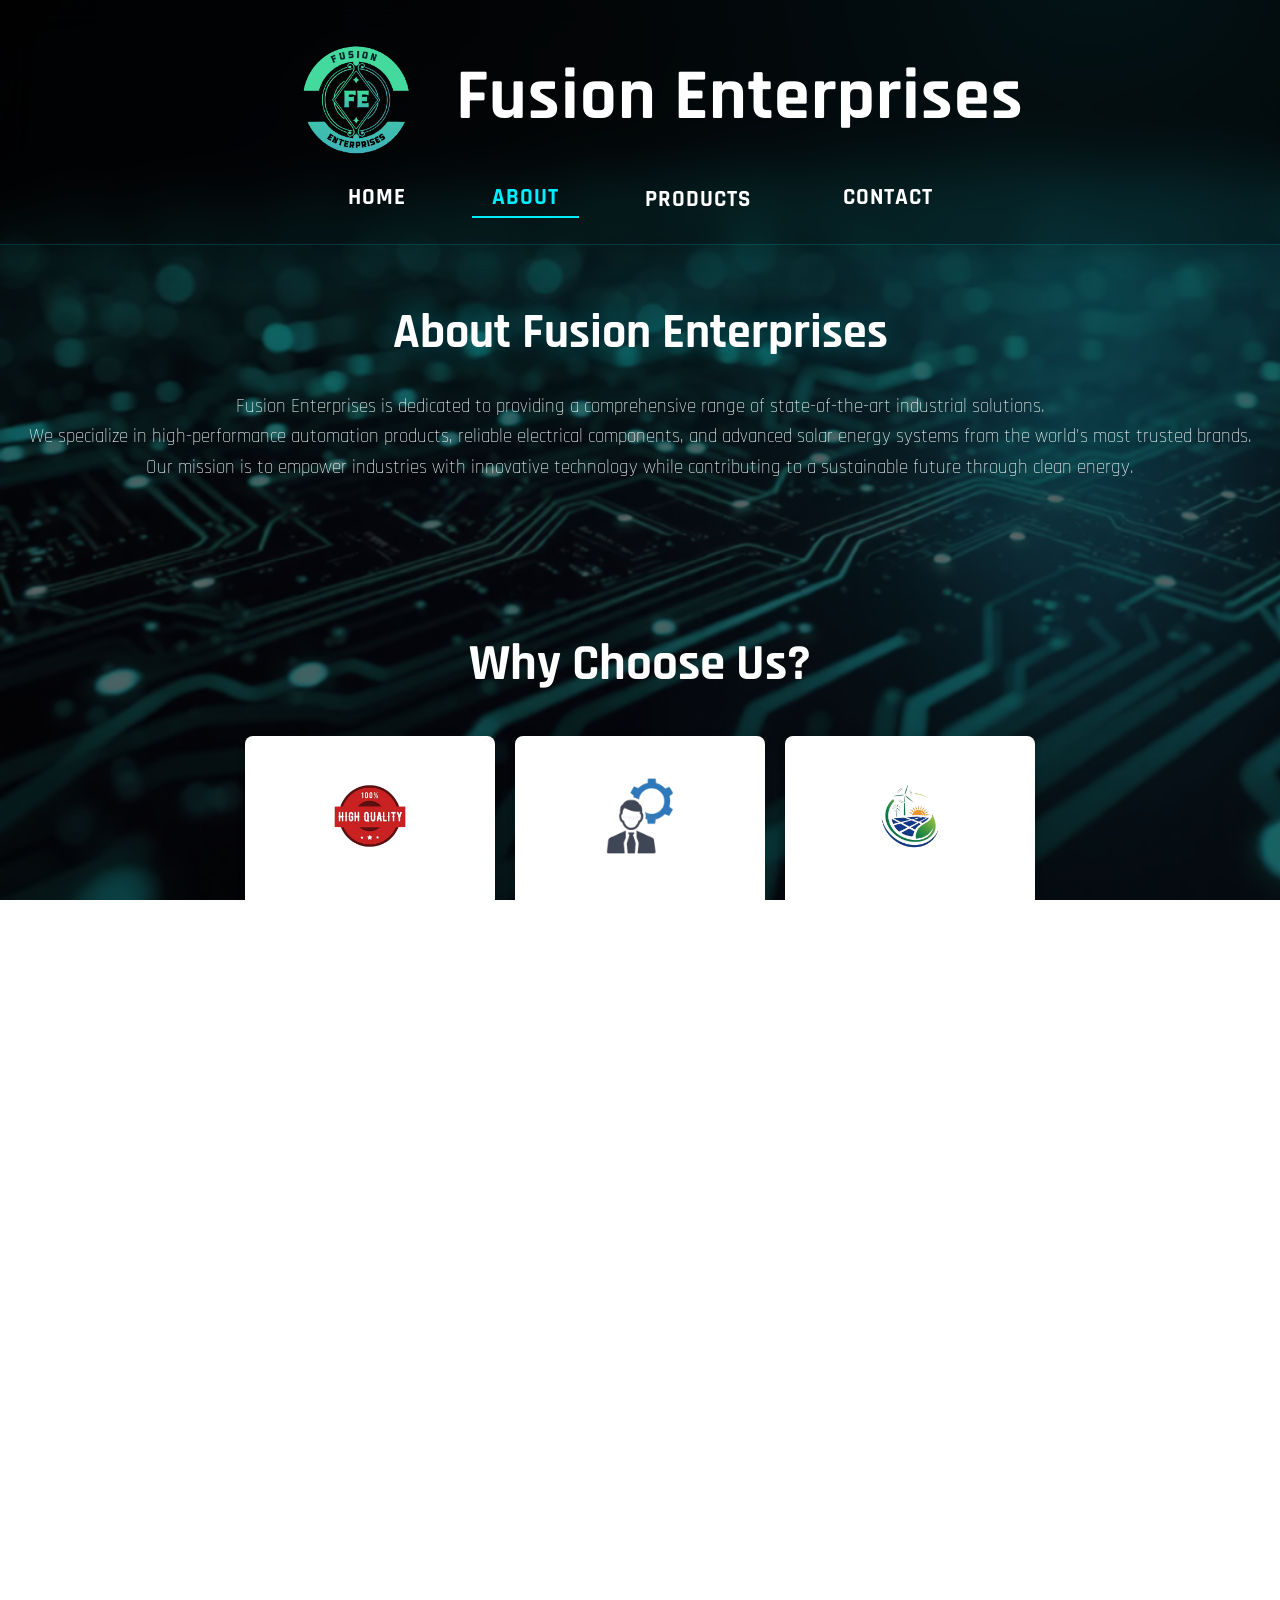
==== commit 17cdd01d: "Add files via upload" ====
--- a/about.html
+++ b/about.html
@@ -2,7 +2,6 @@
 <html lang="en">
 <head>
   <meta charset="UTF-8" />
-  <meta name="google-site-verification" content="uMQnZkS1oJf_yV52eJq5INEjyELM_JO1ZviFQVwRrFo" />
   <meta name="viewport" content="width=device-width, initial-scale=1.0" />
   <meta name="title" content="Fusion Enterprises – Industrial Automation & Solar Solutions Pakistan">
   <meta name="description" content="Pakistan's trusted partner for premium Industrial Automation (PLC, HMI, VFD), Electrical Components, and Solar Energy Solutions. Authorized supplier of Mitsubishi, Siemens, and Huawei.">
--- a/style.css
+++ b/style.css
@@ -223,7 +223,19 @@
   transform: translateY(-3px);
   box-shadow: 0 0 10px var(--primary-color);
 }
-
+/* Center-align the copyright line at the very bottom */
+.footer-bottom {
+  width: 100%;
+  text-align: center;
+  margin-right: 75px;
+  padding: 20px 0;
+  color: var(--text-light); /* Uses your light gray variable */
+  font-size: 20px;
+}
+
+.footer-bottom p {
+  margin: 0; /* Removes default paragraph spacing */
+}
 /* Contact Section */
 .contact-section {
   padding: 50px 0;
@@ -1486,17 +1498,17 @@
 }
 
 .footer-v2-inner {
+  display: flex;
+  flex-direction: row; /* Keep them in a row for desktop */
+  justify-content: space-around; /* Distributes sections evenly */
+  align-items: center; /* Vertically centers the content */
+  text-align: center; /* Horizontally centers the text inside blocks */
   max-width: 1200px;
-  margin: auto;
-  display: flex;
-  justify-content: center;
-  justify-content: space-between;
-  align-items: center;
-  align-items: flex-start;
-  gap: 20px;
-  flex-wrap: wrap;
-}
-
+  margin: 0 auto;
+  padding: 40px 20px;
+  flex-wrap: wrap; /* Allows wrapping on smaller screens */
+  gap: 30px; /* Adds space between the blocks */
+}
 /* BRAND */
 .footer-brand {
   text-align: center;
@@ -1516,15 +1528,31 @@
   margin-bottom: 10px;
   color: #0ef;
 }
-
+.footer-social .social-icons {
+  display: flex;
+  justify-content: center; /* Centers the icon row */
+  gap: 15px;
+  margin-top: 10px;
+}
 .footer-brand p {
   font-size: 20px;
   line-height: 1.5;
   color: #ccc;
   text-align: center;
-  text-align: left;
-}
-
+  
+}
+
+@media (max-width: 768px) {
+  .footer-v2-inner {
+    flex-direction: column; /* Stacks items vertically */
+    text-align: center;
+  }
+  
+  .footer-brand, .footer-contact, .footer-social {
+    margin-bottom: 20px;
+    width: 100%; /* Take full width to ensure centering works */
+  }
+}
 /* SOCIAL */
 .footer-social {
   display: flex;
@@ -1728,13 +1756,13 @@
 }
 
 .mega-item {
-    display: flex;
+    display: flex ;
     flex-direction: column;
     align-items: center;
     text-align: center;
     padding: 20px;
     border-radius: 10px;
-    transition: all 0.3s ease;
+    transition: all 0.8s ease;
     border-bottom: none !important;
     background: rgba(255, 255, 255, 0.05);
     text-decoration: none;
@@ -2197,26 +2225,6 @@
   transform: translate(0, 0);
   visibility: visible;
 }
-@media (max-width: 768px) {
-  .footer-links .nav-dropdown {
-    display: flex;
-    flex-direction: column;
-    align-items: center;
-    width: 100%;
-  }
-
-  .footer-links .dropdown-menu {
-    position: relative;
-    text-align: center;
-    width: 100%;
-    background: transparent;
-    box-shadow: none;
-  }
-
-  .footer-links .dropdown-menu a {
-    margin: 5px 0;
-  }
-}
 /* Hide mobile toggle elements on Desktop */
 #check, .menu-label {
     display: none;
@@ -2280,4 +2288,917 @@
         position: static !important;
         display: none;
     }
+}
+/* --- Footer Products Alignment Fix (Mobile & Tablet) --- */
+@media (max-width: 768px) {
+    /* Target the dropdown specifically inside the footer */
+    .footer-links .nav-dropdown {
+        display: flex !important;
+        flex-direction: column !important;
+        align-items: center !important; /* Centers the "Products" label */
+        width: 100%;
+        margin: 0;
+    }
+
+    /* Make the "Products" title look like a normal link */
+    .footer-links .has-dropdown {
+        padding: 10px 0;
+        display: block;
+        width: 100%;
+        text-align: center;
+    }
+
+    /* Force the sub-menu to be visible and stacked vertically */
+    .footer-links .dropdown-menu {
+        position: static !important; /* Removes the "floating" behavior */
+        display: flex !important;
+        flex-direction: column !important;
+        align-items: center !important;
+        opacity: 1 !important;
+        visibility: visible !important;
+        background: transparent !important;
+        box-shadow: none !important;
+        padding: 0 !important;
+        margin: 0 !important;
+        transform: none !important;
+        width: 100%;
+    }
+
+    /* Style the sub-links (Automation, Solar, etc.) */
+    .footer-links .dropdown-menu a {
+        padding: 8px 0 !important;
+        font-size: 0.9rem !important;
+        color: var(--text-light) !important;
+        border: none !important;
+        width: 100%;
+        text-align: center;
+    }
+
+    /* Optional: Small bullet or dash to indicate sub-items */
+    .footer-links .dropdown-menu a::before {
+        content: "- ";
+        color: var(--neon-accent);
+    }
+}
+/* --- Footer Dropdown Visibility Fix (Small Screens) --- */
+@media (max-width: 768px) {
+    /* Target only the dropdowns inside the footer */
+    footer .nav-dropdown .dropdown-menu {
+        display: none !important; /* Hide it by default */
+        position: static !important;
+        opacity: 0;
+        visibility: hidden;
+        pointer-events: none;
+        width: 100%;
+        background: transparent !important;
+        box-shadow: none !important;
+        transform: none !important;
+        transition: none !important;
+    }
+
+    /* If you want it to show ONLY when the parent is clicked/active */
+    footer .nav-dropdown.active .dropdown-menu {
+        display: flex !important;
+        opacity: 1;
+        visibility: visible;
+        pointer-events: auto;
+        flex-direction: column;
+        align-items: center;
+        gap: 8px;
+        margin-top: 10px;
+    }
+    
+    /* Ensure the "Products" text is centered and clickable */
+    footer .footer-links .has-dropdown {
+        display: block;
+        text-align: center;
+        cursor: pointer;
+        padding: 5px 0;
+    }
+}
+/* Update these styles in style.css */
+.footer-v2-inner {
+    display: flex;
+    justify-content: space-around; /* Distributes remaining items evenly */
+    align-items: center;           /* Vertically centers items */
+    flex-wrap: wrap;               /* Ensures wrapping on smaller screens */
+    
+    text-align: center;            /* Centers text inside each footer block */
+}
+
+.footer-brand, 
+.footer-contact, 
+.footer-social {
+    flex: 1;
+    min-width: 250px;              /* Prevents items from getting too squeezed */
+    display: flex;
+    flex-direction: column;
+    align-items: center;           /* Centers internal content like logos/icons */
+}
+
+@media (max-width: 768px) {
+    .footer-v2-inner {
+        flex-direction: column;    /* Stacks items vertically on mobile */
+        gap: 35px;
+    }
+}
+.footer-v2 {
+    padding-top: 10px !important; /* Reduces space above the logo/text */
+    padding-bottom: 10px !important; /* Reduces space below the content */
+}
+
+.footer-v2-inner {
+    gap: 40px !important; /* Shrinks the massive 200px gap between the columns */
+    padding-top: 0 !important;
+    padding-bottom: 0 !important;
+}
+
+.footer-brand img {
+    margin-bottom: 5px !important; /* Pulls the 'Fusion Enterprises' text closer to the logo */
+}
+
+.footer-brand h3 { 
+    margin-top: 0 !important;
+    margin-bottom: 5px !important;
+}
+/* ===================================================
+   PROFESSIONAL UPGRADES — Fusion Enterprises
+   Add these at the BOTTOM of your style.css
+=================================================== */
+
+/* ── Sticky Header ── */
+header.sticky-header {
+  position: sticky;
+  top: 0;
+  z-index: 1000;
+  background: rgba(0, 0, 0, 0.75);
+  backdrop-filter: blur(18px);
+  -webkit-backdrop-filter: blur(18px);
+  border-bottom: 1px solid rgba(0, 238, 255, 0.18);
+  box-shadow: 0 2px 30px rgba(0, 0, 0, 0.4);
+  transition: background 0.3s ease;
+}
+header.sticky-header.scrolled {
+  background: rgba(0, 0, 0, 0.92);
+}
+
+.whatsapp-float:hover {
+  transform: scale(1.12) translateY(-4px);
+  box-shadow: 0 8px 28px rgba(37, 211, 102, 0.7);
+}
+@keyframes waPulse {
+  0%, 100% { box-shadow: 0 4px 20px rgba(37, 211, 102, 0.5); }
+  50% { box-shadow: 0 4px 30px rgba(37, 211, 102, 0.9), 0 0 0 8px rgba(37, 211, 102, 0.12); }
+}
+
+/* ── Hero Section ── */
+.hero-section {
+
+  position: relative;
+  min-height: 100vh;
+  display: flex;
+  flex-direction: column;
+  justify-content: center;
+  align-items: center;
+  text-align: center;
+  padding: 80px 20px 160px;
+  overflow: hidden;
+}
+
+/* Subtle animated grid overlay */
+.hero-grid-overlay {
+  background-color: rgba(0, 0, 0, 0.6);
+  position: absolute;
+  inset: 0;
+  background-image:
+    linear-gradient(rgba(0, 238, 255, 0.04) 1px, transparent 1px),
+    linear-gradient(90deg, rgba(0, 238, 255, 0.04) 1px, transparent 1px);
+  background-size: 60px 60px;
+  animation: gridShift 20s linear infinite;
+  pointer-events: none;
+}
+@keyframes gridShift {
+  0%   { background-position: 0 0; }
+  100% { background-position: 60px 60px; }
+}
+
+/* Hero content */
+.hero-content {
+  position: relative;
+  z-index: 2;
+  max-width: 820px;
+  animation: heroFadeIn 1s ease-out both;
+}
+@keyframes heroFadeIn {
+  from { opacity: 0; transform: translateY(40px); }
+  to   { opacity: 1; transform: translateY(0); }
+}
+
+.hero-badge {
+  display: inline-flex;
+  align-items: center;
+  gap: 8px;
+  background: rgba(0, 238, 255, 0.1);
+  border: 1px solid rgba(0, 238, 255, 0.35);
+  color: #0ef;
+  font-size: 0.95rem;
+  font-weight: 600;
+  letter-spacing: 1px;
+  padding: 8px 20px;
+  border-radius: 30px;
+  margin-bottom: 24px;
+  text-transform: uppercase;
+  animation: heroFadeIn 1s 0.2s ease-out both;
+}
+
+.hero-title {
+  font-size: clamp(2.8rem, 7vw, 5.5rem);
+  font-weight: 700;
+  line-height: 1.1;
+  color: #fff;
+  margin-bottom: 20px;
+  text-shadow: 0 0 40px rgba(0, 0, 0, 0.6);
+  animation: heroFadeIn 1s 0.35s ease-out both;
+}
+
+.hero-highlight {
+  color: transparent;
+  background: linear-gradient(90deg, #0ef, #0092c7);
+  -webkit-background-clip: text;
+  background-clip: text;
+  filter: drop-shadow(0 0 20px rgba(0, 238, 255, 0.5));
+}
+
+.hero-subtitle {
+  font-size: clamp(1rem, 2.5vw, 1.3rem);
+  color: #c8c8c8;
+  line-height: 1.7;
+  margin-bottom: 20px;
+  animation: heroFadeIn 1s 0.5s ease-out both;
+}
+
+/* Typing animation */
+.hero-typed-wrapper {
+  font-size: 1.15rem;
+  color: #aaa;
+  margin-bottom: 36px;
+  animation: heroFadeIn 1s 0.65s ease-out both;
+}
+.typed-word {
+  color: #0ef;
+  font-weight: 700;
+  font-size: 1.25rem;
+}
+.typed-cursor {
+  color: #0ef;
+  animation: cursorBlink 0.8s infinite;
+  font-weight: 300;
+}
+@keyframes cursorBlink {
+  0%, 100% { opacity: 1; }
+  50%       { opacity: 0; }
+}
+
+/* Hero CTA buttons */
+.hero-cta {
+  display: flex;
+  flex-wrap: wrap;
+  gap: 16px;
+  justify-content: center;
+  animation: heroFadeIn 1s 0.8s ease-out both;
+}
+
+.btn-hero-primary {
+  display: inline-flex;
+  align-items: center;
+  gap: 8px;
+  background: linear-gradient(135deg, #0092c7, #005f82);
+  color: #fff;
+  padding: 14px 32px;
+  border-radius: 8px;
+  font-size: 1.05rem;
+  font-weight: 600;
+  text-decoration: none;
+  letter-spacing: 0.5px;
+  box-shadow: 0 0 20px rgba(0, 146, 199, 0.4);
+  transition: all 0.3s ease;
+  border: 1px solid rgba(0, 238, 255, 0.3);
+}
+.btn-hero-primary:hover {
+  background: linear-gradient(135deg, #00b3ef, #0076a3);
+  transform: translateY(-3px);
+  box-shadow: 0 6px 30px rgba(0, 146, 199, 0.6);
+}
+
+.btn-hero-secondary {
+  display: inline-flex;
+  align-items: center;
+  gap: 8px;
+  background: transparent;
+  color: #fff;
+  padding: 14px 32px;
+  border-radius: 8px;
+  font-size: 1.05rem;
+  font-weight: 600;
+  text-decoration: none;
+  border: 1px solid rgba(255, 255, 255, 0.3);
+  transition: all 0.3s ease;
+}
+.btn-hero-secondary:hover {
+  background: rgba(255, 255, 255, 0.1);
+  border-color: #0ef;
+  color: #0ef;
+  transform: translateY(-3px);
+}
+
+/* Hero Stats */
+.hero-stats {
+  position: relative;
+  z-index: 2;
+  display: flex;
+  flex-wrap: wrap;
+  justify-content: center;
+  gap: 20px;
+  margin-top: 56px;
+  animation: heroFadeIn 1s 1s ease-out both;
+}
+
+.stat-card {
+  background: rgba(0, 0, 0, 0.55);
+  border: 1px solid rgba(0, 238, 255, 0.2);
+  backdrop-filter: blur(10px);
+  border-radius: 12px;
+  padding: 20px 30px;
+  text-align: center;
+  min-width: 130px;
+  transition: transform 0.3s ease, border-color 0.3s ease;
+}
+.stat-card:hover {
+  transform: translateY(-6px);
+  border-color: rgba(0, 238, 255, 0.6);
+  box-shadow: 0 0 20px rgba(0, 238, 255, 0.15);
+}
+
+.stat-number {
+  font-size: 2.4rem;
+  font-weight: 700;
+  color: #0ef;
+  line-height: 1;
+  display: inline-block;
+}
+.stat-plus {
+  font-size: 1.6rem;
+  color: #0ef;
+  font-weight: 700;
+  vertical-align: super;
+}
+.stat-label {
+  display: block;
+  font-size: 0.85rem;
+  color: #aaa;
+  margin-top: 6px;
+  text-transform: uppercase;
+  letter-spacing: 1px;
+}
+
+/* Scroll indicator */
+.scroll-indicator {
+  position: absolute;
+  bottom: 30px;
+  left: 50%;
+  transform: translateX(-50%);
+  display: flex;
+  flex-direction: column;
+  align-items: center;
+  gap: 8px;
+  color: rgba(255,255,255,0.4);
+  font-size: 0.8rem;
+  letter-spacing: 2px;
+  text-transform: uppercase;
+  animation: heroFadeIn 1s 1.2s ease-out both;
+}
+.scroll-arrow {
+  width: 22px;
+  height: 22px;
+  border-right: 2px solid rgba(0,238,255,0.5);
+  border-bottom: 2px solid rgba(0,238,255,0.5);
+  transform: rotate(45deg);
+  animation: bounceDown 1.5s ease-in-out infinite;
+}
+@keyframes bounceDown {
+  0%, 100% { transform: rotate(45deg) translateY(0); }
+  50%       { transform: rotate(45deg) translateY(6px); }
+}
+
+/* ── Section Header Enhancement ── */
+.section-header {
+  text-align: center;
+  margin-bottom: 40px;
+  padding: 0 20px;
+}
+.section-title-glow {
+  color: #fff;
+  text-shadow: 0 0 25px rgba(0, 238, 255, 0.3);
+  position: relative;
+  display: inline-block;
+}
+.section-title-glow::after {
+  content: '';
+  display: block;
+  width: 60px;
+  height: 3px;
+  background: linear-gradient(90deg, #0092c7, #0ef);
+  margin: 10px auto 0;
+  border-radius: 2px;
+  box-shadow: 0 0 12px rgba(0, 238, 255, 0.5);
+}
+.section-subtitle {
+  color: #999;
+  font-size: 1.1rem;
+  margin-top: 10px;
+}
+
+/* Category card icon in h3 */
+.product-category-card h3 i {
+  margin-right: 8px;
+  color: #0ef;
+  vertical-align: middle;
+  font-size: 1.4rem;
+}
+
+/* ── CTA Banner ── */
+.cta-banner {
+  background: linear-gradient(135deg, rgba(0, 92, 140, 0.8), rgba(0, 20, 40, 0.9));
+  border-top: 1px solid rgba(0, 238, 255, 0.2);
+  border-bottom: 1px solid rgba(0, 238, 255, 0.2);
+  padding: 60px 20px;
+}
+.cta-banner-inner {
+  max-width: 1000px;
+  margin: 0 auto;
+  display: flex;
+  flex-wrap: wrap;
+  justify-content: space-between;
+  align-items: center;
+  gap: 30px;
+}
+.cta-text h2 {
+  font-size: 2rem;
+  color: #fff;
+  margin-bottom: 8px;
+}
+.cta-text p {
+  color: #aaa;
+  font-size: 1.05rem;
+}
+.cta-actions {
+  display: flex;
+  gap: 16px;
+  flex-wrap: wrap;
+}
+@media (max-width: 600px) {
+  .cta-banner-inner {
+    flex-direction: column;
+    text-align: center;
+  }
+  .cta-actions {
+    justify-content: center;
+  }
+}
+
+/* ── Product Section heading polish ── */
+.product-section {
+  padding: 60px 20px;
+}
+.product-section > h1,
+.product-section h1 {
+  font-size: 2.8rem;
+  color: #fff;
+  text-align: center;
+  margin-bottom: 10px;
+  text-shadow: 0 0 20px rgba(0, 238, 255, 0.25);
+  position: relative;
+  padding-bottom: 14px;
+}
+.product-section > h1::after {
+  content: '';
+  display: block;
+  width: 50px;
+  height: 3px;
+  background: linear-gradient(90deg, #0092c7, #0ef);
+  margin: 8px auto 0;
+  border-radius: 2px;
+}
+
+/* About section heading */
+.about-section h1 {
+  font-size: 3rem;
+  color: #fff;
+  margin-bottom: 20px;
+  text-shadow: 0 0 25px rgba(0, 238, 255, 0.3);
+}
+
+/* Contact section heading */
+.contact-section h1 {
+  font-size: 3rem;
+  color: #fff;
+  text-align: center;
+  margin-bottom: 10px;
+}
+
+/* ── Product card glow on hover ── */
+.product-card:hover {
+  box-shadow: 0 0 0 1px rgba(0, 238, 255, 0.25),
+              0 12px 30px rgba(0, 0, 0, 0.4);
+}
+
+/* Mobile hero adjustments */
+@media (max-width: 600px) {
+  .hero-section {
+    padding: 60px 16px 140px;
+    min-height: 100svh;
+  }
+  .hero-stats {
+    gap: 12px;
+  }
+  .stat-card {
+    padding: 14px 20px;
+    min-width: 110px;
+  }
+  .stat-number { font-size: 1.9rem; }
+  .hero-cta { flex-direction: column; align-items: center; }
+  .btn-hero-primary, .btn-hero-secondary { width: 100%; justify-content: center; }
+}
+/* === SKELETON LOADING UI === */
+.skeleton {
+    position: relative;
+    overflow: hidden;
+    background-color: rgba(255, 255, 255, 0.05) !important;
+    border-color: rgba(255, 255, 255, 0.1) !important;
+}
+
+.skeleton::after {
+    content: "";
+    position: absolute;
+    top: 0;
+    right: 0;
+    bottom: 0;
+    left: 0;
+    transform: translateX(-100%);
+    background: linear-gradient(
+        90deg,
+        transparent,
+        rgba(255, 255, 255, 0.08),
+        transparent
+    );
+    animation: shimmer 1.5s infinite;
+}
+
+@keyframes shimmer {
+    100% { transform: translateX(100%); }
+}
+
+/* Hide original content while loading */
+.skeleton img, .skeleton h3, .skeleton p, .skeleton button {
+    visibility: hidden;
+}
+
+/* === MICRO-ANIMATIONS === */
+.product-card {
+    opacity: 0;
+    transform: translateY(20px);
+    transition: all 0.5s cubic-bezier(0.4, 0, 0.2, 1);
+}
+
+.product-card.loaded {
+    opacity: 1;
+    transform: translateY(0);
+}
+
+/* Subtle Hover Micro-Interaction */
+.product-card:hover img {
+    transform: scale(1.08);
+    transition: transform 0.4s ease;
+}
+
+.product-card button:active {
+    transform: scale(0.95); /* Button "click" feel */
+}
+.product-card {
+    background: rgba(0, 0, 0, 0.4);
+    backdrop-filter: blur(10px);
+    -webkit-backdrop-filter: blur(10px);
+    border: 1px solid rgba(255, 255, 255, 0.1);
+}
+/* Final Mobile Footer Fix */
+@media (max-width: 768px) {
+  .footer-v2 {
+    padding: 40px 0 !important;
+  }
+
+  .footer-v2-inner {
+    display: flex !important;
+    flex-direction: column !important;
+    align-items: center !important;
+    text-align: center !important;
+    width: 90% !important;
+    margin: 0 auto !important;
+    gap: 30px !important; /* Adds space between stacked sections */
+  }
+
+  .footer-brand, 
+  .footer-contact, 
+  .footer-social {
+    width: 100% !important;
+    display: flex !important;
+    flex-direction: column !important;
+    align-items: center !important;
+    margin: 0 !important;
+    padding: 0 !important;
+  }
+
+  .footer-brand img {
+    margin: 0 auto 15px !important;
+    max-width: 150px !important;
+  }
+
+  .footer-brand p, 
+  .footer-contact p, 
+  .footer-social p {
+    max-width: 300px !important; /* Prevents text from stretching too wide */
+    margin: 5px auto !important;
+  }
+
+  .footer-social .social-icons {
+    justify-content: center !important;
+    margin-top: 10px !important;
+  }
+  
+  /* Fix for the very bottom copyright line */
+  .footer-bottom {
+    margin-right: 0 !important; /* Removes the 75px margin found in your CSS */
+    text-align: center !important;
+    width: 100% !important;
+  }
+}
+/* ===================================================
+   MOBILE FIXES: Header, Cut-offs, & Button Alignment
+=================================================== */
+
+@media (max-width: 768px) {
+    /* 1. Remove sticky header in mobile view */
+    header.sticky-header, 
+    header.sticky-header.scrolled {
+        position: relative !important;
+        top: auto !important;
+    }
+
+    /* 2. Fix product items getting cut off & button displacement */
+    .product-item {
+        flex-direction: column !important;
+        text-align: center;
+        height: auto !important;
+        min-height: auto !important;
+        padding: 20px 15px !important;
+        gap: 10px !important;
+    }
+
+    /* Center the product image */
+    .product-item img {
+        margin: 0 auto 10px !important;
+    }
+
+    /* Stack the text and button neatly */
+    .product-description {
+        width: 100%;
+        display: flex;
+        flex-direction: column;
+        align-items: center;
+        justify-content: center;
+        gap: 15px;
+    }
+
+    /* Make the View Products button full-width and aligned */
+    .contact-btn {
+        width: 100% !important;
+        margin-top: 5px !important;
+        box-sizing: border-box;
+    }
+
+  /* 3. Restore internal scrolling for compact product cards */
+    .dropdown-content {
+        max-height: 400px !important; /* Adjust this number to make the scroll area taller/shorter on mobile */
+        overflow-y: auto !important;
+        padding-right: 5px; /* Adds a tiny buffer so the scrollbar doesn't overlap text */
+    }
+    
+    .product-category-card {
+        max-width: 100% !important;
+        height: auto !important;
+    }
+}
+/* Update your existing mobile media query */
+@media (max-width: 768px) {
+  
+  /* 1. Move logo and h1 to the left by changing alignment */
+  header .container {
+    flex-direction: column;
+    justify-content: center;
+    align-items: flex-start; /* Changed from center to flex-start */
+    padding-left: 0px;      /* Adds a small gap from the left edge */
+  }
+
+  .logo-container {
+    align-items: flex-start; /* Align logo and text to the left */
+    text-align: left;
+    margin-right: 0;
+  }
+
+  .logo-container img {
+    margin: 0 0 10px 0;      /* Removes auto centering margin */
+    width: 160px;            /* Slightly smaller to prevent overflow */
+  }
+
+  /* 2. Move the header up from the bottom (reduce bottom padding) */
+  header {
+    padding: 15px 0 5px 0;   /* Top: 15px, Bottom: 5px */
+  }
+
+  header h1 {
+    font-size: 40px;       /* Ensure the font isn't pushing off-screen */
+    margin-right: 20px;
+    text-align: center;
+  }
+}
+/* ===== GLOBAL FIXES FOR NEW SECTIONS ===== */
+.section-spacer {
+    padding: 60px 0;
+    width: 100%;
+}
+
+/* ===== MINI-HERO (FOR SUB-PAGES) ===== */
+.sub-page-hero {
+    width: 100%;
+    min-height: 40vh;
+    display: flex;
+    align-items: center;
+    justify-content: center;
+    padding-top: 100px; /* Space for your sticky header */
+    margin-bottom: 2rem;
+}
+
+.hero-glass-card {
+    background: rgba(255, 255, 255, 0.05);
+    backdrop-filter: blur(15px);
+    -webkit-backdrop-filter: blur(15px);
+    border: 1px solid rgba(255, 255, 255, 0.1);
+    border-radius: 24px;
+    padding: 3rem;
+    text-align: center;
+    width: 90%;
+    max-width: 1000px;
+    box-shadow: 0 20px 40px rgba(0,0,0,0.4);
+}
+
+.hero-glass-card h1 {
+    font-size: clamp(2.5rem, 6vw, 4.5rem);
+    color: var(--neon-accent);
+    text-transform: uppercase;
+    letter-spacing: 4px;
+    margin: 0;
+}
+
+.hero-glass-card p {
+    color: var(--text-light);
+    font-size: 1.2rem;
+    letter-spacing: 2px;
+    margin-top: 10px;
+    opacity: 0.8;
+}
+
+/* ===== STATS GRID (FOR INDEX) ===== */
+.stats-container {
+    background: rgba(0, 0, 0, 0.6);
+    backdrop-filter: blur(5px);
+    border-top: 1px solid rgba(0, 238, 255, 0.2);
+    border-bottom: 1px solid rgba(0, 238, 255, 0.2);
+    padding: 50px 0;
+    margin: 40px 0;
+}
+
+.stats-grid {
+    display: grid;
+    grid-template-columns: repeat(auto-fit, minmax(200px, 1fr));
+    gap: 30px;
+    max-width: 1200px;
+    margin: 0 auto;
+    padding: 0 20px;
+}
+
+.stat-box {
+    text-align: center;
+}
+
+.stat-box h2 {
+    font-size: 3rem;
+    color: var(--neon-accent);
+    margin: 0;
+    font-weight: 700;
+}
+
+.stat-box p {
+    color: var(--text-main);
+    font-size: 0.9rem;
+    text-transform: uppercase;
+    letter-spacing: 2px;
+    margin-top: 5px;
+}
+
+/* MOBILE FIXES */
+@media (max-width: 768px) {
+    .sub-page-hero { min-height: 30vh; padding-top: 140px; }
+    .hero-glass-card { padding: 1.5rem; }
+    .stat-box h2 { font-size: 2.2rem; }
+}
+/* ── CTA Banner ── */
+.cta-banner2 {
+  background: linear-gradient(135deg, rgba(0, 140, 110, 0.8), rgba(0, 20, 40, 0.9));
+  border-top: 1px solid rgba(0, 238, 255, 0.2);
+  border-bottom: 1px solid rgba(0, 238, 255, 0.2);
+  padding: 60px 20px;
+}
+.cta-banner2-inner {
+  max-width: 1000px;
+  margin: 0 auto;
+  display: flex;
+  flex-wrap: wrap;
+  justify-content: space-between;
+  align-items: center;
+  gap: 30px;
+}
+.cta-text h2 {
+  font-size: 2rem;
+  color: #fff;
+  margin-bottom: 8px;
+}
+.cta-text p {
+  color: #aaa;
+  font-size: 1.05rem;
+}
+.cta-actions {
+  display: flex;
+  gap: 16px;
+  flex-wrap: wrap;
+}
+.btn-hero-primary2 {
+  display: inline-flex;
+  align-items: center;
+  gap: 8px;
+  background: linear-gradient(135deg, #00c77b, #005f82);
+  color: #fff;
+  padding: 14px 32px;
+  border-radius: 8px;
+  font-size: 1.05rem;
+  font-weight: 600;
+  text-decoration: none;
+  letter-spacing: 0.5px;
+  box-shadow: 0 0 20px rgba(0, 146, 199, 0.4);
+  transition: all 0.3s ease;
+  border: 1px solid rgba(0, 238, 255, 0.3);
+}
+.btn-hero-primary2:hover {
+  background: linear-gradient(135deg, #005f82, #00c77b);
+  transform: translateY(-3px);
+  box-shadow: 0 6px 30px rgba(0, 146, 199, 0.6);
+}
+/* MOBILE FIXES */
+@media (max-width: 768px) {
+    /* Ensure the container can grow with its content */
+    .hero-glass-card {
+        height: auto !important; 
+        min-height: min-content;
+        padding-bottom: 40px; /* Gives room for the rounded bottom */
+        overflow: visible !important; /* Prevents the "straight line" cut */
+        margin: 10px; /* Prevents edges from touching screen sides */
+        border-radius: 20px; /* Re-enforce rounded corners */
+    }
+
+    /* Ensure the grid items stack properly instead of shrinking */
+    .hero-stats-grid {
+        display: flex;
+        flex-direction: column;
+        gap: 20px;
+    }
+}
+@media (max-width: 768px) {
+    .stat-box {
+        width: 100%; /* Make boxes full width so they don't squish */
+        border-right: none; /* Remove side borders if you have them */
+        border-bottom: 1px solid rgba(255, 255, 255, 0.1); /* Add bottom separators instead */
+        padding: 20px 0;
+    }
+    
+    .stat-box:last-child {
+        border-bottom: none; /* Clean finish at the bottom */
+    }
 }
